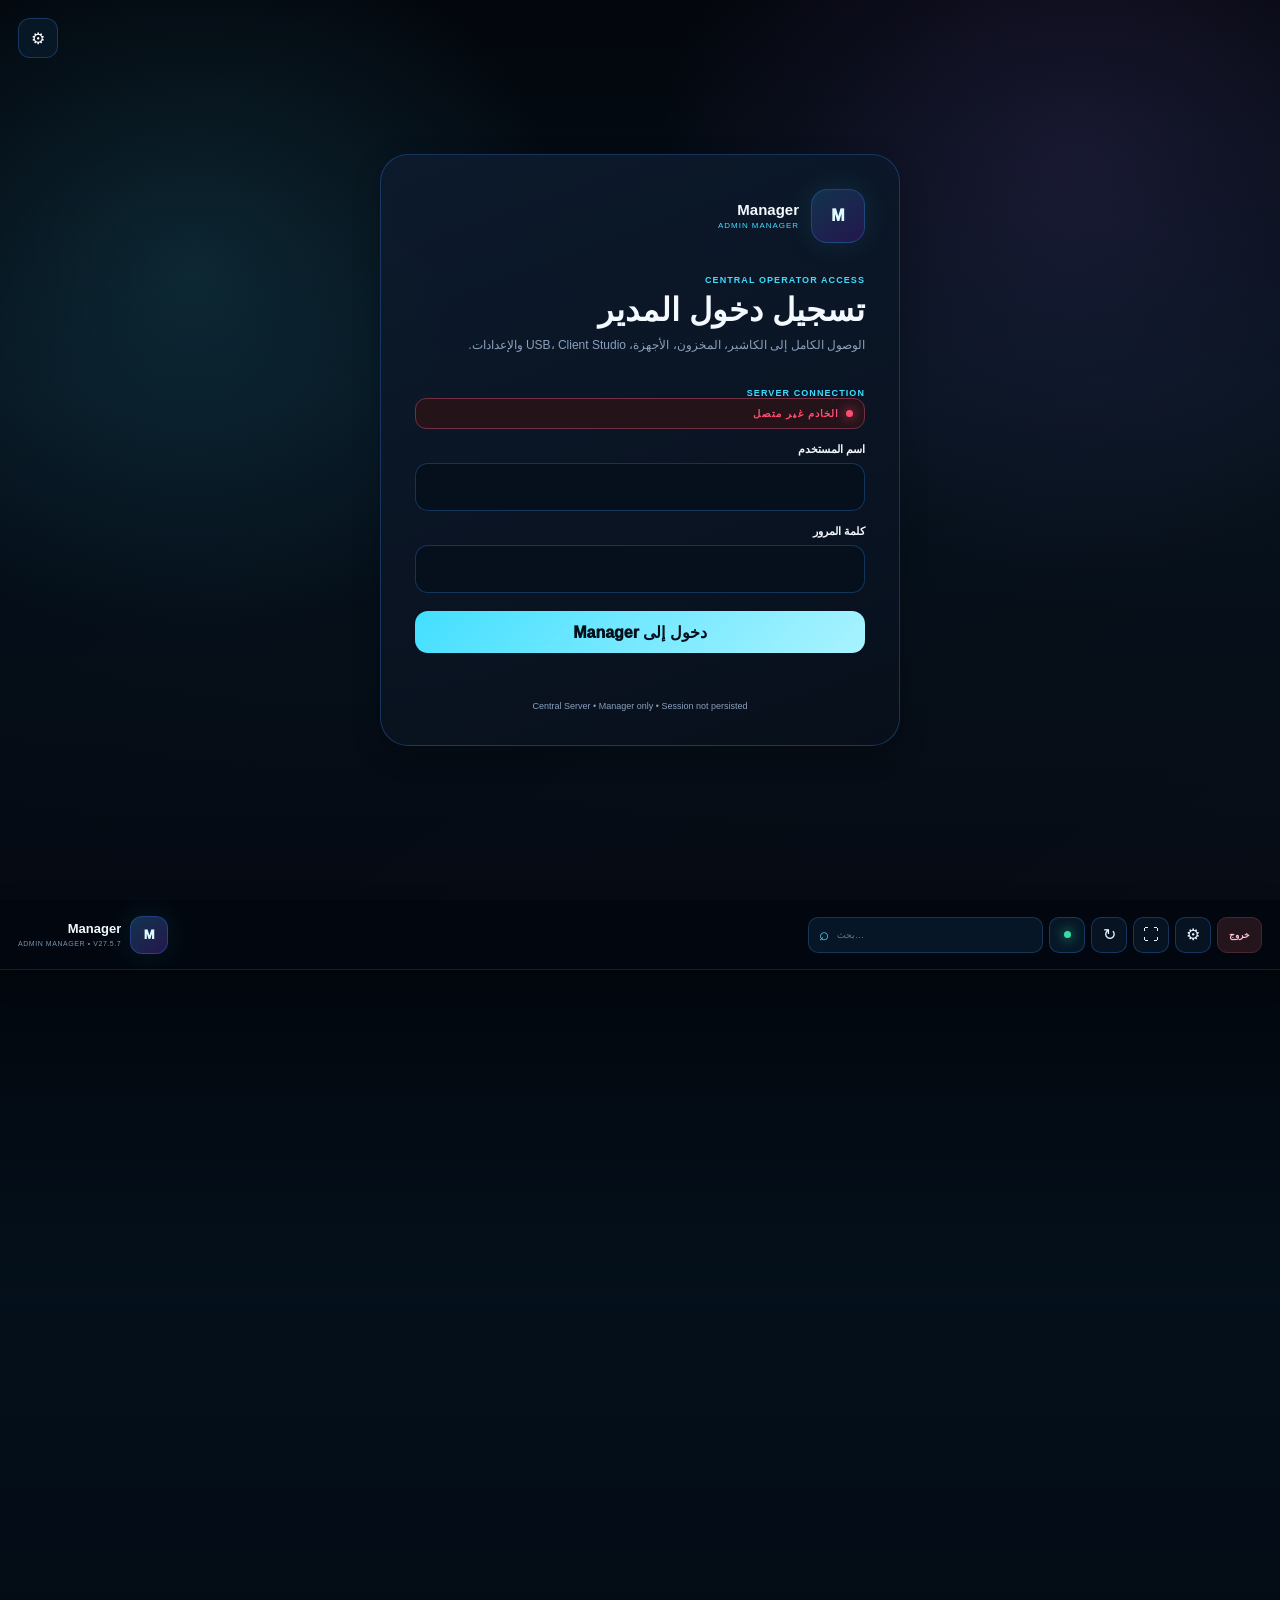
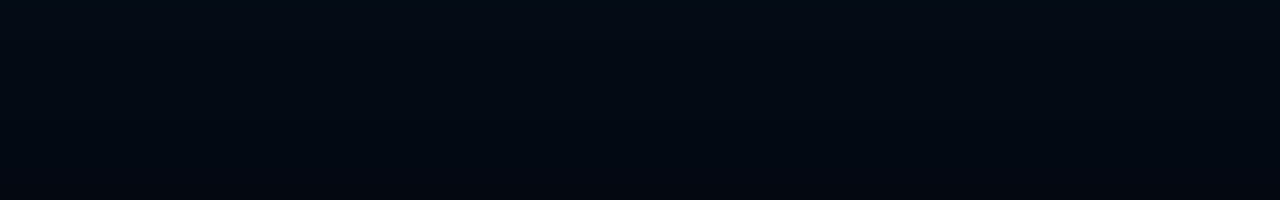
==== Manager/manager_app/webui/index.html @ ac8a64db "V27.5.7 - Current baseline" ====
<!doctype html>
<html lang="ar" dir="rtl">
<head>
<meta charset="utf-8">
<meta name="viewport" content="width=device-width,initial-scale=1,viewport-fit=cover">
<title>Manager</title>
<link rel="stylesheet" href="style.css">
</head>
<body>
<div id="boot" class="boot"><div class="boot-card"><img class="brand-store-logo boot-logo" src="" alt=""><div class="mark">M</div><b class="brand-store-name">Manager</b><span>جاري تجهيز مساحة المدير…</span></div></div>
<section id="login" class="login-screen hidden">
  <div class="login-art"></div><button id="login-admin-settings" class="login-admin-icon" title="إعدادات الاتصال">⚙</button><div class="login-card glass">
    <div class="brandline"><img class="brand-store-logo login-logo" src="" alt=""><div class="mark">M</div><div><b class="brand-store-name">Manager</b><small>ADMIN MANAGER</small></div></div>
    <div class="eyebrow">CENTRAL OPERATOR ACCESS</div><h1>تسجيل دخول المدير</h1><p>الوصول الكامل إلى الكاشير، المخزون، الأجهزة، USB، Client Studio والإعدادات.</p>
    <div class="server-config"><div class="eyebrow">SERVER CONNECTION <span id="login-server-status" class="status-chip offline"><span class="dot"></span> الخادم غير متصل</span></div><div id="login-server-panel" class="login-server-panel hidden"><div class="form-grid"><label>IP الخادم<input id="server-ip" value="127.0.0.1"></label><label>Port<input id="server-port" type="number" value="8787"></label></div><label>اسم المحل<input id="store-name" placeholder="اسم المحل"></label><button id="server-save" class="secondary big">حفظ واختبار الاتصال</button><div id="server-error" class="error"></div></div></div><label>اسم المستخدم<input id="login-user" autocomplete="username"></label>
    <label>كلمة المرور<input id="login-pass" type="password" autocomplete="current-password"></label>
    <button id="login-btn" class="primary big">دخول إلى Manager</button><div id="login-error" class="error"></div>
    <div class="security-note">Central Server • Manager only • Session not persisted</div>
  </div>
</section>
<section id="app" class="manager hidden">
  <header class="topbar glass">
    <div class="brandline top-brand"><img class="brand-store-logo top-logo" src="" alt=""><div class="mark small">M</div><div><b class="brand-store-name">Manager</b><small>ADMIN MANAGER • V27.5.7</small></div></div>
    <nav id="top-nav" class="top-nav" aria-label="القوائم الرئيسية"></nav>
    <div class="top-actions"><div class="top-search" role="search"><span>⌕</span><input id="global-search" placeholder="بحث…" aria-label="بحث داخل Manager"></div><div id="server-status" class="status-chip" title="حالة الخادم"><span class="dot"></span></div><div id="top-user" class="user-chip">Admin</div><button id="refresh-btn" class="icon-btn">↻</button><button id="fullscreen-btn" class="icon-btn">⛶</button><div class="settings-menu"><button id="top-settings-btn" class="icon-btn" title="الإعدادات">⚙</button><div id="settings-dropdown" class="settings-dropdown hidden"><button type="button" data-settings-shortcut="general"><span>⚙</span><b>النظام</b></button><button type="button" data-settings-shortcut="pos"><span>▣</span><b>POS والطباعة</b></button><button type="button" data-settings-shortcut="client"><span>◈</span><b>Client Studio</b></button><button type="button" data-settings-shortcut="branding"><span>◉</span><b>الهوية والمظهر</b></button></div></div><button id="logout-btn" class="danger-btn">خروج</button></div>
  </header>
  <main id="workspace" class="workspace"></main>
</section>
<div id="modal" class="modal hidden"><div class="modal-card glass"><div class="modal-head"><div><b id="modal-title">تحرير</b><small id="modal-subtitle">Manager</small></div><button class="icon-btn" id="modal-close">×</button></div><div id="modal-body"></div></div></div>
<div id="toast" class="toast"></div>
<script src="app.js"></script>
</body>
</html>
---- Manager/manager_app/webui/style.css ----
:root{--bg:#050812;--panel:#0a1322;--panel2:#0d1a2c;--line:rgba(72,171,255,.20);--line2:rgba(255,255,255,.06);--text:#f4f8ff;--muted:#8da2bb;--cyan:#49dfff;--purple:#9a73ff;--green:#3fe3a0;--warn:#ffd166;--red:#ff6f91;--shadow:0 28px 90px rgba(0,0,0,.32)}*{box-sizing:border-box}html,body{margin:0;width:100%;height:100%;min-width:0;background:radial-gradient(circle at 10% 8%,rgba(73,223,255,.08),transparent 26%),radial-gradient(circle at 92% 8%,rgba(154,115,255,.10),transparent 24%),linear-gradient(160deg,#04070e,#07111e 52%,#040811);color:var(--text);font-family:"Segoe UI",Tahoma,Arial,sans-serif}body{overflow:hidden}button,input,select,textarea{font:inherit}.hidden{display:none!important}.glass{background:linear-gradient(160deg,rgba(13,27,45,.96),rgba(8,16,28,.96));border:1px solid var(--line);box-shadow:var(--shadow)}.boot{position:fixed;inset:0;display:grid;place-items:center;background:#040811;z-index:1000}.boot-card{width:min(360px,90vw);padding:34px;border-radius:26px;border:1px solid var(--line);background:rgba(10,20,34,.94);display:grid;gap:10px;place-items:center;text-align:center}.boot-card span{color:var(--muted);font-size:12px}.mark{width:54px;height:54px;border-radius:16px;display:grid;place-items:center;background:linear-gradient(145deg,#12334d,#24174d);border:1px solid var(--line);font-weight:1000;color:#dffaff;box-shadow:0 0 30px rgba(73,223,255,.10)}.mark.small{width:38px;height:38px;border-radius:12px;font-size:13px}.login-screen{height:100%;display:grid;place-items:center;padding:30px;position:relative;overflow:hidden}.login-art{position:absolute;inset:0;background:radial-gradient(circle at 15% 30%,rgba(73,223,255,.12),transparent 30%),radial-gradient(circle at 84% 18%,rgba(154,115,255,.13),transparent 32%),linear-gradient(145deg,transparent,rgba(255,255,255,.015))}.login-card{width:min(520px,96vw);padding:34px;border-radius:28px;position:relative;z-index:1}.brandline{display:flex;align-items:center;gap:12px}.brandline b{display:block;font-size:15px}.brandline small{display:block;color:var(--cyan);font-size:8px;letter-spacing:.12em;margin-top:3px}.eyebrow{font-size:9px;color:var(--cyan);font-weight:900;letter-spacing:.12em;margin-top:32px}.login-card h1{font-size:32px;margin:6px 0}.login-card p{color:var(--muted);font-size:12px;line-height:1.8;margin:0 0 18px}.login-card label{display:block;font-size:11px;font-weight:800;margin-top:14px}.login-card input{display:block;width:100%;height:48px;margin-top:7px;padding:0 13px;background:#06101d;border:1px solid var(--line);border-radius:13px;color:#fff;outline:none}.login-card input:focus{border-color:var(--cyan);box-shadow:0 0 0 3px rgba(73,223,255,.08)}.primary{border:0;border-radius:13px;background:linear-gradient(135deg,#43dfff,#a9f3ff);color:#04101b;font-weight:1000;cursor:pointer}.big{width:100%;height:50px;margin-top:18px}.error{min-height:22px;color:var(--red);text-align:center;margin-top:8px;font-size:11px}.security-note{color:var(--muted);font-size:9px;text-align:center;margin-top:18px}.manager{width:100vw;height:100vh;display:flex;flex-direction:column}.topbar{height:76px;min-height:76px;display:grid;grid-template-columns:auto minmax(190px,260px) minmax(220px,1fr) auto;gap:12px;align-items:center;padding:0 14px;border-top:0;border-left:0;border-right:0;border-radius:0;z-index:50}.top-brand{min-width:0}.top-search{height:42px;display:flex;align-items:center;gap:8px;padding:0 12px;border-radius:12px;border:1px solid var(--line);background:#071321;min-width:0}.top-search span{font-size:20px;color:var(--cyan)}.top-search input{border:0;outline:none;background:transparent;color:#fff;width:100%;min-width:0}.top-actions{display:flex;align-items:center;gap:7px}.status-chip,.user-chip{padding:9px 11px;border:1px solid var(--line);border-radius:11px;background:#071625;font-size:10px;white-space:nowrap}.status-chip{display:flex;align-items:center;gap:7px}.dot{width:7px;height:7px;border-radius:50%;background:var(--green);box-shadow:0 0 12px var(--green)}.icon-btn,.danger-btn{height:36px;border-radius:10px;border:1px solid var(--line);background:#081725;color:#e8f3ff;cursor:pointer}.icon-btn{width:36px}.danger-btn{padding:0 12px;background:#24141c;color:#ffc4d2;border-color:#4b2632;font-weight:900}.body-shell{flex:1;min-height:0;display:grid;grid-template-columns:280px minmax(0,1fr);gap:10px;padding:10px}.sidebar{min-height:0;display:flex;flex-direction:column;overflow:hidden;border-radius:18px}.side-head{padding:15px 14px;border-bottom:1px solid var(--line2);display:flex;align-items:center;justify-content:space-between}.side-head b{display:block;color:var(--cyan);font-size:10px}.side-head small{display:block;color:var(--muted);font-size:8px;margin-top:3px}.nav-scroll{flex:1;overflow:auto;padding:8px;scrollbar-width:thin;scrollbar-color:#284c68 transparent}.nav-group{margin-bottom:10px}.nav-group h4{margin:12px 8px 6px;color:#5f7896;font-size:8px;letter-spacing:.10em}.nav-item{width:100%;display:flex;align-items:center;gap:9px;padding:9px 10px;border:1px solid transparent;background:transparent;color:#cdd9e8;border-radius:10px;text-align:right;cursor:pointer;font-size:10px;font-weight:900}.nav-item:hover{background:#0c2135;border-color:var(--line)}.nav-item.active{background:linear-gradient(90deg,#103650,#162344);border-color:#2b6a97;color:#fff}.nav-item .ni{width:30px;height:30px;display:grid;place-items:center;border-radius:9px;background:#0a1d2e;border:1px solid var(--line);color:var(--cyan);font-style:normal;flex:0 0 30px}.nav-item span{min-width:0;overflow:hidden;text-overflow:ellipsis;white-space:nowrap}.side-foot{padding:10px;border-top:1px solid var(--line2)}.runtime{display:flex;align-items:center;gap:8px;background:#06101c;border:1px solid var(--line2);border-radius:11px;padding:9px}.runtime b{display:block;font-size:9px}.runtime small{display:block;color:var(--muted);font-size:8px;margin-top:2px}.workspace{min-width:0;min-height:0;overflow:auto;padding:2px;scrollbar-width:thin;scrollbar-color:#284c68 transparent}.page{min-height:100%;max-width:1800px;margin:auto;padding:12px}.hero{display:flex;align-items:flex-end;justify-content:space-between;gap:12px;padding:20px;border-radius:20px}.eyebrow2{color:var(--cyan);font-size:8px;font-weight:900;letter-spacing:.12em}.hero h1{font-size:clamp(24px,2.5vw,38px);margin:6px 0}.hero p{margin:0;color:var(--muted);font-size:12px}.actions{display:flex;gap:8px;flex-wrap:wrap}.btn{border:1px solid var(--line);background:#0c2033;color:#fff;padding:10px 12px;border-radius:11px;cursor:pointer;font-size:10px;font-weight:900}.btn.primary{background:linear-gradient(135deg,#43dfff,#8deaff);color:#04101b;border:0}.btn.purple{background:linear-gradient(135deg,#5f48ab,#9f80ff);border:0}.btn.good{background:#0b2a23;border-color:#1b6b55}.btn.warn{background:#2c2415;border-color:#71591f}.btn.danger{background:#321820;border-color:#653044}.kpis{display:grid;grid-template-columns:repeat(4,minmax(0,1fr));gap:10px;margin-top:10px}.card{border-radius:16px;padding:14px}.kpi .label{color:var(--muted);font-size:9px}.kpi .value{font-size:30px;font-weight:1000;margin-top:8px}.accent{color:var(--cyan)}.goodtxt{color:var(--green)}.warntxt{color:var(--warn)}.purpletxt{color:var(--purple)}.grid2{display:grid;grid-template-columns:minmax(0,1.35fr) minmax(280px,.75fr);gap:10px;margin-top:10px}.section-head{display:flex;align-items:center;justify-content:space-between;gap:8px;margin-bottom:10px}.section-head b{font-size:12px}.muted{color:var(--muted);font-size:9px}.module-grid{display:grid;grid-template-columns:repeat(auto-fit,minmax(180px,1fr));gap:9px}.module-tile{padding:14px;border-radius:14px;border:1px solid var(--line);background:linear-gradient(180deg,#0b1b2b,#07111d);cursor:pointer;transition:.18s}.module-tile:hover{transform:translateY(-2px);border-color:#3f8fba}.module-tile .mi{width:36px;height:36px;border-radius:11px;display:grid;place-items:center;background:#0a1f31;color:var(--cyan);border:1px solid var(--line);margin-bottom:9px}.module-tile b{display:block;font-size:11px}.module-tile small{display:block;color:var(--muted);font-size:8px;margin-top:4px}.chart{height:260px}.chart svg{width:100%;height:100%}.table-wrap{overflow:auto;border:1px solid var(--line2);border-radius:12px}.table{width:100%;border-collapse:separate;border-spacing:0;min-width:720px}.table th,.table td{padding:10px 9px;font-size:9px;border-bottom:1px solid var(--line2);text-align:right;white-space:nowrap}.table th{color:var(--muted);font-size:8px;background:#071321;position:sticky;top:0;z-index:1}.table tr:last-child td{border-bottom:0}.row-actions{display:flex;gap:5px}.mini{padding:4px 7px;border-radius:8px;font-size:8px}.badge{display:inline-flex;align-items:center;gap:5px;padding:4px 7px;border-radius:8px;border:1px solid var(--line);background:#081725;font-size:8px}.badge.good{color:var(--green);border-color:#1a604c;background:#0a221b}.badge.warn{color:var(--warn);border-color:#6a5420;background:#241e10}.badge.red{color:var(--red);border-color:#642b3a;background:#25131a}.form-grid{display:grid;grid-template-columns:repeat(2,minmax(0,1fr));gap:10px}.field label{display:block;color:var(--muted);font-size:9px;margin-bottom:5px}.field input,.field select,.field textarea{width:100%;padding:10px;border-radius:10px;border:1px solid var(--line);background:#06111e;color:#fff;outline:none}.field textarea{min-height:90px;resize:vertical}.form-actions{display:flex;justify-content:flex-end;gap:7px;margin-top:12px}.modal{position:fixed;inset:0;z-index:200;background:rgba(2,5,10,.72);backdrop-filter:blur(8px);display:grid;place-items:center;padding:20px}.modal-card{width:min(760px,96vw);max-height:92vh;overflow:auto;border-radius:20px;padding:16px}.modal-head{display:flex;align-items:center;justify-content:space-between;margin-bottom:12px}.modal-head b{font-size:14px}.modal-head small{display:block;color:var(--muted);font-size:8px;margin-top:3px}.toast{position:fixed;left:20px;bottom:20px;padding:10px 13px;border-radius:10px;background:#0d2236;border:1px solid var(--line);color:#fff;font-size:9px;opacity:0;transform:translateY(12px);pointer-events:none;transition:.18s;z-index:300}.toast.show{opacity:1;transform:none}.backdrop{display:none}
@media(max-width:1366px){.body-shell{grid-template-columns:250px minmax(0,1fr)}.kpis{grid-template-columns:repeat(2,minmax(0,1fr))}.grid2{grid-template-columns:1fr}.top-actions .user-chip{display:none}}
@media(max-width:1100px){.body-shell{grid-template-columns:78px minmax(0,1fr)}.side-head>div,.nav-group h4,.nav-item span,.runtime div{display:none}.nav-item{justify-content:center}.nav-item .ni{width:36px;height:36px;flex:0 0 36px}.side-head{justify-content:center}.topbar{grid-template-columns:auto minmax(180px,1fr) auto}.top-search{max-width:none}.top-actions .status-chip{display:none}}
@media(max-width:900px){.body-shell{grid-template-columns:1fr}.sidebar{position:fixed;top:68px;bottom:0;left:0;width:min(310px,88vw);z-index:120;transform:translateX(-105%);transition:transform .18s}.sidebar.open{transform:none}.workspace{width:100%;height:100%;overflow:auto}.backdrop.open{display:block}}
@media(max-width:850px){body{overflow:hidden}.body-shell{display:block;height:calc(100vh - 68px)}.topbar{height:68px;min-height:68px;grid-template-columns:auto minmax(0,1fr) auto;padding:0 8px}.top-search{height:38px}.sidebar{position:fixed;top:68px;bottom:0;left:0;width:min(310px,88vw);z-index:120;transform:translateX(-105%);transition:transform .18s}.sidebar.open{transform:none}.backdrop{position:fixed;inset:68px 0 0;z-index:110;background:rgba(2,4,8,.56)}.backdrop.open{display:block}.workspace{height:100%;padding:0}.page{padding:8px}.hero{align-items:flex-start;flex-direction:column}.actions{width:100%}.actions .btn{flex:1}.top-actions .icon-btn:nth-last-of-type(2){display:none}}
@media(max-width:560px){.login-screen{padding:14px}.login-card{padding:22px}.login-card h1{font-size:26px}.kpis{grid-template-columns:1fr 1fr;gap:7px}.kpi .value{font-size:24px}.module-grid{grid-template-columns:1fr}.form-grid{grid-template-columns:1fr}.top-brand div:last-child{display:none}.topbar{grid-template-columns:auto minmax(0,1fr) auto;gap:6px}.danger-btn{padding:0 9px;font-size:9px}.hero{padding:14px}.card{padding:11px}}

@media(max-width:800px){.body-shell{grid-template-columns:1fr}.kpis{grid-template-columns:repeat(2,minmax(0,1fr))}.workspace{overflow:auto}.top-search{min-width:0}.module-grid{grid-template-columns:repeat(2,minmax(0,1fr))}.table-wrap{-webkit-overflow-scrolling:touch}}

.control-grid{display:grid;grid-template-columns:minmax(260px,.38fr) minmax(0,1fr);gap:10px;margin-top:10px}.client-list-panel{min-height:0}.client-cards{display:grid;gap:8px;max-height:calc(100vh - 255px);overflow:auto;padding-right:2px}.client-card{text-align:right;border:1px solid var(--line);background:linear-gradient(180deg,#0a1827,#07111d);color:var(--text);padding:12px;border-radius:14px;cursor:pointer}.client-card:hover,.client-card.active{border-color:#3b8eb8;background:linear-gradient(135deg,#0f2c41,#111a33)}.cc-top,.cc-meta{display:flex;align-items:center;justify-content:space-between;gap:7px}.cc-meta{color:var(--muted);font-size:8px;margin-top:6px}.client-status{width:8px;height:8px;border-radius:50%;box-shadow:0 0 10px currentColor}.client-status.good{color:var(--green);background:var(--green)}.client-status.warn{color:var(--warn);background:var(--warn)}.client-status.red{color:var(--red);background:var(--red)}.control-kpis{display:grid;grid-template-columns:repeat(4,minmax(0,1fr));gap:8px;margin:10px 0}.subcard{border:1px solid var(--line2);background:#07121f;border-radius:14px;padding:12px;margin-top:9px}.command-grid{display:grid;grid-template-columns:repeat(4,minmax(0,1fr));gap:7px}.running-apps{margin-top:10px}.running-apps>div{display:flex;gap:5px;flex-wrap:wrap;margin-top:7px}.visibility-grid{display:grid;grid-template-columns:repeat(3,minmax(0,1fr));gap:7px;margin-top:10px}.toggle{display:flex;align-items:center;gap:8px;padding:9px;border:1px solid var(--line);border-radius:10px;background:#081724;font-size:9px}.toggle input{accent-color:#49dfff}.screen-preview{min-height:80px;margin-top:8px;border:1px dashed var(--line);border-radius:12px;display:grid;place-items:center;overflow:hidden;background:#040a12}.screen-preview img{display:block;max-width:100%;height:auto}.snapshot-head{display:flex;align-items:center;justify-content:space-between;gap:8px}.empty-state{padding:20px;text-align:center;color:var(--muted)}
@media(max-width:1100px){.control-grid{grid-template-columns:1fr}.client-cards{max-height:none}.control-kpis{grid-template-columns:repeat(2,minmax(0,1fr))}.command-grid{grid-template-columns:repeat(2,minmax(0,1fr))}}
@media(max-width:700px){.visibility-grid{grid-template-columns:1fr 1fr}.command-grid{grid-template-columns:1fr 1fr}}

.catalog-mini{margin-top:10px;padding-top:9px;border-top:1px solid var(--line2)}.catalog-mini-list{display:flex;flex-wrap:wrap;gap:5px;margin-top:7px}.control-page .hero{margin-bottom:0}

.server-runtime-grid{display:grid;grid-template-columns:repeat(auto-fit,minmax(240px,1fr));gap:12px;margin-top:12px}.server-runtime-grid .dl-card{min-height:150px}
@media(max-width:720px){.server-runtime-grid{grid-template-columns:1fr}}

.status-chip.online{border-color:#1d765c;background:#0a2119;color:var(--green)} .status-chip.offline{border-color:#713044;background:#25131a;color:var(--red)} .status-chip.online .dot{background:var(--green);box-shadow:0 0 12px var(--green)} .status-chip.offline .dot{background:var(--red);box-shadow:0 0 12px var(--red)}

/* historical UI compatibility styles */
.gizmo-shell{display:grid;grid-template-columns:270px minmax(0,1fr) 300px;min-height:680px;margin-top:10px;overflow:hidden;border-radius:18px}.gizmo-tree{background:#06101a;border-left:1px solid var(--line2);padding:10px;overflow:auto}.tree-search input{width:100%;padding:9px;border-radius:9px;border:1px solid var(--line);background:#040b13;color:#fff}.tree-root,.tree-node,.tree-leaf{width:100%;display:flex;align-items:center;gap:7px;border:0;background:transparent;color:#cdd9e8;text-align:right;padding:8px 9px;border-radius:7px;cursor:pointer;font-size:9px}.tree-root{font-weight:1000;color:#fff;background:#0b2132}.tree-node{color:#78c9ea;font-weight:900;margin-top:4px}.tree-leaf{padding-right:18px}.tree-leaf:hover,.tree-leaf.selected{background:#10334a;color:#fff;border:1px solid #2b6a97}.tree-icon{width:20px;text-align:center}.gizmo-editor{padding:16px;overflow:auto;background:linear-gradient(180deg,#091522,#07101a)}.editor-title{display:flex;justify-content:space-between;gap:10px;align-items:center;padding-bottom:12px;border-bottom:1px solid var(--line2)}.editor-title h2{margin:4px 0;font-size:22px}.property-sections{display:grid;gap:10px;margin-top:12px}.property-sections section{border:1px solid var(--line2);border-radius:12px;padding:13px;background:#081522}.property-sections h3{margin:0 0 10px;color:var(--cyan);font-size:11px}.property-sections p{margin:4px 0;color:#d7e4f1;font-size:9px;word-break:break-word}.gizmo-preview{padding:12px;background:#050c14;border-right:1px solid var(--line2);overflow:auto}.preview-head{display:flex;justify-content:space-between;align-items:center;margin-bottom:10px}.game-preview-card{border:1px solid var(--line);border-radius:14px;overflow:hidden;background:#091522;padding-bottom:12px}.game-preview-card img{width:100%;height:210px;object-fit:cover}.poster-placeholder{height:210px;display:grid;place-items:center;font-size:55px;background:#07111d}.game-preview-card h3,.game-preview-card p,.game-preview-card .badge{margin-left:12px;margin-right:12px}.task-stage-list{display:grid;gap:6px}.task-stage-list>div{display:flex;justify-content:space-between;padding:9px;border:1px solid var(--line2);border-radius:8px;background:#06101a;font-size:9px}.task-stage-list span{color:var(--muted)}.pipeline{display:grid;gap:8px}.pipe-step{padding:12px;border:1px solid var(--line);border-radius:10px;background:#081622}.pipe-step span{display:inline-grid;place-items:center;width:24px;height:24px;border-radius:7px;background:#0f3247;color:var(--cyan);margin-left:7px}.pipe-step b{font-size:9px}.pipe-step small{display:block;color:var(--muted);margin-top:6px;margin-right:31px}.designer-shell{display:grid;grid-template-columns:245px minmax(380px,1fr) minmax(390px,.9fr);min-height:720px;margin-top:10px;overflow:hidden;border-radius:18px}.designer-properties{padding:15px;overflow:auto;background:#08131f}.designer-tabs{display:flex;gap:4px;border-bottom:1px solid var(--line2);margin-bottom:10px}.designer-tabs button{border:0;background:transparent;color:var(--muted);padding:8px 11px;font-size:9px;font-weight:900}.designer-tabs button.active{color:#fff;border-bottom:2px solid var(--cyan)}.asset-pick-grid{display:grid;grid-template-columns:1fr 1fr;gap:8px}.asset-picker{border:1px solid var(--line);border-radius:10px;padding:9px;background:#06101a}.asset-picker b{display:block;font-size:9px;margin-bottom:7px}.asset-picker input{width:100%;font-size:8px;color:var(--muted)}.asset-picker small{display:block;margin-top:6px;color:var(--muted);overflow:hidden;text-overflow:ellipsis;white-space:nowrap}.designer-preview{padding:12px;background:#040a10;overflow:auto}.live-client-frame{height:620px;border-radius:16px;border:1px solid var(--line);overflow:hidden;position:relative;background:#06111c;box-shadow:inset 0 0 80px rgba(0,0,0,.4)}.live-client-frame video{position:absolute;inset:0;width:100%;height:100%;object-fit:cover;opacity:.45}.preview-overlay{position:absolute;inset:0;background:linear-gradient(180deg,rgba(2,8,18,.15),rgba(2,8,18,.94))}.preview-content{position:relative;padding:20px;color:#edf4ff}.preview-brand{display:flex;gap:10px;align-items:center}.preview-brand img{width:52px;height:52px;object-fit:contain;border-radius:12px;border:1px solid var(--cyan);background:#07101c}.preview-brand b{display:block;font-size:17px}.preview-brand small{display:block;color:var(--muted);font-size:8px;margin-top:3px}.preview-main-image{width:100%;height:115px;object-fit:cover;border-radius:12px;margin-top:12px}.preview-nav-grid{display:grid;grid-template-columns:repeat(3,1fr);gap:7px;margin-top:12px}.preview-nav-grid>div{border:1px solid var(--line);border-radius:10px;background:#071523cc;padding:12px;text-align:center}.preview-nav-grid i{display:block;font-style:normal;font-size:20px}.preview-nav-grid b{font-size:8px}.preview-items{display:flex;gap:5px;flex-wrap:wrap;margin-top:9px}.preview-items span{border:1px solid var(--line2);padding:5px 7px;border-radius:7px;background:#07111d;font-size:8px}.preview-items b{color:var(--cyan);margin-left:3px}.monitor-layout{display:grid;grid-template-columns:260px minmax(0,1fr);gap:10px;margin-top:10px}.monitor-client-list{max-height:calc(100vh - 230px);overflow:auto}.monitor-client{width:100%;display:grid;gap:4px;text-align:right;padding:10px;margin-bottom:6px;border:1px solid var(--line);background:#07121e;color:#fff;border-radius:11px;cursor:pointer}.monitor-client.selected{background:#0f2d42;border-color:#42a5d6}.monitor-client span{font-size:8px;color:var(--muted)}.monitor-main{display:grid;gap:10px;min-width:0}.hardware-grid{display:grid;grid-template-columns:repeat(5,minmax(0,1fr));gap:8px}.hardware-gpu-name{margin-top:8px}.client-home-grid{display:grid;grid-template-columns:repeat(2,minmax(0,1fr));gap:7px}.client-home-card{border:1px solid var(--line);background:#07121e;color:#fff;border-radius:10px;padding:10px;text-align:right;cursor:pointer}.client-home-card:hover{border-color:#3b8eb8}.client-home-card .cc-meta{display:flex;gap:8px;flex-wrap:wrap;margin-top:6px;color:var(--muted);font-size:8px}.gizmo-modal-form{display:grid;gap:10px}.gizmo-modal-form section{border:1px solid var(--line2);border-radius:12px;padding:12px;background:#07131f}.gizmo-modal-form h3{margin:0 0 9px;color:var(--cyan);font-size:11px}
@media(max-width:1200px){.gizmo-shell{grid-template-columns:230px minmax(0,1fr)}.gizmo-preview{display:none}.designer-shell{grid-template-columns:220px minmax(0,1fr)}.designer-preview{display:none}.hardware-grid{grid-template-columns:repeat(3,minmax(0,1fr))}}
@media(max-width:800px){.gizmo-shell,.designer-shell{grid-template-columns:1fr}.gizmo-tree{max-height:260px;border-left:0;border-bottom:1px solid var(--line2)}.monitor-layout{grid-template-columns:1fr}.monitor-client-list{max-height:260px}.asset-pick-grid{grid-template-columns:1fr}.hardware-grid{grid-template-columns:repeat(2,minmax(0,1fr))}.client-home-grid{grid-template-columns:1fr}}

.section-icon-grid{display:grid;grid-template-columns:repeat(4,minmax(0,1fr));gap:7px;margin-top:8px}.section-icon-grid .asset-picker{padding:7px}.section-icon-grid input{width:100%;font-size:8px}@media(max-width:800px){.section-icon-grid{grid-template-columns:repeat(2,minmax(0,1fr))}}
/* historical UI compatibility styles */
.nav-group-toggle{width:100%;display:flex;align-items:center;justify-content:space-between;border:0;background:transparent;color:#6f89a6;padding:8px 8px 5px;font-size:8px;font-weight:1000;letter-spacing:.1em;cursor:pointer}.nav-group-toggle b{transition:.18s}.nav-group.collapsed .nav-group-items{display:none}.nav-group.collapsed .nav-group-toggle b{transform:rotate(90deg)}
.kpi-card{display:flex;align-items:center;gap:10px;padding:10px 11px;border-radius:14px;border:1px solid var(--line);background:linear-gradient(145deg,#0a1827,#07111c);min-height:72px}.ux-kpi .kpi-ring{width:48px;height:48px;border-radius:50%;display:grid;place-items:center;background:conic-gradient(currentColor calc(var(--v)*1%),#13283a 0);position:relative;flex:0 0 48px}.ux-kpi .kpi-ring:after{content:"";position:absolute;inset:5px;border-radius:50%;background:#07111d;border:1px solid var(--line2)}.ux-kpi .kpi-ring span{position:relative;z-index:1;font-size:9px;font-weight:1000}.ux-kpi .kpi-copy{min-width:0}.ux-kpi .kpi-copy small{display:block;color:var(--muted);font-size:8px}.ux-kpi .kpi-copy strong{display:block;font-size:17px;line-height:1.2;margin-top:4px;white-space:nowrap;overflow:hidden;text-overflow:ellipsis}.usb-pricing-board{display:grid;grid-template-columns:repeat(2,minmax(0,1fr));gap:8px;max-height:460px;overflow:auto;padding:2px}.usb-tier-card{display:grid;grid-template-columns:1fr 1fr;gap:8px;align-items:center;padding:10px;border:1px solid var(--line);border-radius:12px;background:#07131f}.tier-limit{display:flex;align-items:center;gap:8px}.tier-gauge{width:38px;height:38px;border-radius:50%;display:grid;place-items:center;border:3px solid var(--cyan);font-size:8px;font-weight:1000}.tier-select select{width:100%;margin-top:4px;padding:8px;border-radius:8px;border:1px solid var(--line);background:#06111e;color:#fff}.tier-enable{grid-column:1/-1;display:flex;gap:6px;color:var(--muted);font-size:8px}.choice-grid{display:grid;grid-template-columns:repeat(3,1fr);gap:8px;margin-bottom:10px}.choice-card{cursor:pointer}.choice-card input{display:none}.choice-card span{display:block;padding:12px;text-align:center;border:1px solid var(--line);border-radius:10px;background:#07131f;font-size:9px}.choice-card input:checked+span{border-color:var(--cyan);background:#0c2a3d;color:#fff}.live-editor-preview{border:1px solid var(--line2);border-radius:12px;padding:10px;background:#050c14}.login-admin-icon{position:absolute;top:18px;left:18px;width:40px;height:40px;border:1px solid var(--line);border-radius:12px;background:#081725;color:#fff;cursor:pointer;font-size:16px}.login-server-panel{margin-top:10px;padding:10px;border:1px solid var(--line);border-radius:12px;background:#06111e}.login-server-panel.hidden{display:none}

.db-policy{border:1px solid rgba(70,190,255,.18)}.policy-grid{display:grid;grid-template-columns:repeat(3,1fr);gap:10px}.policy-grid span{padding:13px;border:1px solid var(--line);border-radius:12px;color:#bcd0e7;background:rgba(8,18,32,.55)}.choice-card input{display:none}.choice-card:has(input:checked){border-color:rgba(56,207,255,.55);box-shadow:0 0 0 1px rgba(56,207,255,.15) inset}.choice-card{cursor:pointer}

.sidebar{position:relative;z-index:120}.workspace{position:relative;z-index:1}.nav-item,.nav-group-toggle,.btn,.client-fleet-card,.monitor-client{pointer-events:auto}.client-fleet-grid{display:grid;grid-template-columns:repeat(auto-fit,minmax(250px,1fr));gap:10px}.client-fleet-card{display:block;text-align:right;width:100%;padding:14px;border:1px solid var(--line);border-radius:16px;background:linear-gradient(160deg,#0b1d30,#07111d);color:var(--text);cursor:pointer}.fleet-head{display:flex;align-items:center;justify-content:space-between;gap:8px}.fleet-head b,.fleet-head small{display:block}.fleet-head small{color:var(--muted);margin-top:3px}.fleet-stats{display:grid;grid-template-columns:repeat(2,1fr);gap:6px;margin:12px 0}.fleet-stats span{padding:7px;border:1px solid var(--line2);border-radius:9px;color:var(--muted);font-size:8px}.fleet-stats b{color:var(--text)}.lan-indicator{display:inline-flex;align-items:center;gap:6px}.lan-indicator i{display:inline-block;width:13px;height:13px;border-radius:50%;border:2px solid #73869b;background:#73869b;box-shadow:0 0 10px rgba(115,134,155,.35)}.lan-indicator.lan-warn i{background:#ffd166;border-color:#ffd166;box-shadow:0 0 12px rgba(255,209,102,.55)}.lan-indicator.lan-good i{background:#3fe3a0;border-color:#3fe3a0;box-shadow:0 0 12px rgba(63,227,160,.6)}.control-hero-grid{display:flex;justify-content:space-between;align-items:center;gap:16px;padding:12px;border:1px solid var(--line2);border-radius:14px;background:#06111e}.control-identity{display:flex;align-items:center;gap:10px}.control-identity span{display:block;color:var(--muted);font-size:9px;margin-top:3px}.control-avatar{width:44px;height:44px;border-radius:14px;display:grid;place-items:center;background:linear-gradient(135deg,#173d54,#34205e);border:1px solid var(--line);font-weight:1000;color:#fff}.control-actions{display:flex;flex-wrap:wrap;gap:7px;margin-top:10px}.db-center-head{display:flex;justify-content:space-between;align-items:center;gap:12px;margin-top:10px}.db-center-head b{display:block;font-size:14px}.db-center-head .muted{display:block;margin-top:4px}.usb-pricing-scroll{max-height:430px;overflow:auto;display:grid;grid-template-columns:repeat(2,minmax(0,1fr));gap:6px;padding:6px;border:1px solid var(--line2);border-radius:12px}.usb-tier-line{display:grid;grid-template-columns:1fr 100px auto;align-items:center;gap:6px;padding:7px;border:1px solid var(--line2);border-radius:9px;background:#06111e;font-size:9px}.usb-tier-line input{padding:7px!important}.usb-tier-line em{font-style:normal;color:var(--muted);font-size:8px}.usb-tier-line span{font-weight:800}.designer-shell{min-height:620px}.designer-preview{min-width:0}.settings-live-preview{min-height:190px}@media(max-width:900px){.usb-pricing-scroll{grid-template-columns:1fr}.db-center-head{flex-direction:column;align-items:stretch}}

.lan-monitor-card{padding:12px;border:1px solid var(--line);border-radius:14px;background:#06111e;display:flex;flex-direction:column;justify-content:center;gap:7px}.lan-monitor-value{font-size:18px;font-weight:1000}.lan-monitor-value .lan-indicator i{width:17px;height:17px}

/* historical UI compatibility styles */
.settings-workspace{display:grid;gap:10px}.settings-tabs{display:grid;grid-template-columns:repeat(4,minmax(0,1fr));gap:8px;position:sticky;top:0;z-index:5}.settings-tab{border:1px solid var(--line);border-radius:12px;padding:11px;background:#07131f;color:var(--muted);font-weight:900;cursor:pointer}.settings-tab.active{color:#fff;border-color:#3aaed8;background:linear-gradient(145deg,#0d2b3d,#0a1724)}.settings-panels{min-width:0}.settings-panel{display:none;border:1px solid var(--line);border-radius:16px;padding:14px;background:rgba(5,14,24,.75)}.settings-panel.active{display:block}.settings-panel-title{display:flex;gap:10px;align-items:center;margin-bottom:12px}.settings-panel-title>span{font-size:20px}.settings-panel-title b,.settings-panel-title small{display:block}.settings-panel-title small{color:var(--muted);font-size:8px;margin-top:3px}.settings-client-head{display:flex;justify-content:flex-start;margin-bottom:10px}.settings-client-head select{max-width:360px}.compact-designer{min-height:0}.toggle-row{display:flex;gap:8px;flex-wrap:wrap;margin-top:10px}.toggle-row .toggle{min-width:150px}.page{width:100%;max-width:100%;overflow:hidden}.workspace{min-width:0}.body-shell{min-width:0}.grid2,.form-grid,.hardware-grid,.client-fleet-grid,.asset-pick-grid,.visibility-grid,.settings-tabs{width:100%}.form-grid{grid-template-columns:repeat(auto-fit,minmax(180px,1fr))}.actions,.section-head,.hero{flex-wrap:wrap}.table-wrap{max-width:100%;overflow:auto}@media(max-width:1100px){.settings-tabs{grid-template-columns:repeat(2,minmax(0,1fr))}.grid2{grid-template-columns:1fr}.hardware-grid{grid-template-columns:repeat(3,minmax(0,1fr))}}@media(max-width:700px){.settings-tabs{grid-template-columns:1fr 1fr}.hardware-grid{grid-template-columns:repeat(2,minmax(0,1fr))}.top-actions .user-chip{display:none}.sidebar{width:min(88vw,320px)}}@media(max-width:480px){.settings-tabs{grid-template-columns:1fr}.hardware-grid{grid-template-columns:1fr}.form-grid{grid-template-columns:1fr}.hero{align-items:flex-start}.btn{max-width:100%}}
/* historical UI compatibility styles */
.brand-store-logo{display:none;object-fit:contain;border-radius:10px}.brand-store-logo.has-logo{display:block}.login-logo{width:42px;height:42px}.top-logo{width:34px;height:34px}.boot-logo{width:54px;height:54px;margin:0 auto 8px}.brandline{min-width:0}.brandline>div{min-width:0}.brand-store-name{white-space:nowrap;overflow:hidden;text-overflow:ellipsis}.settings-grid{display:grid;grid-template-columns:repeat(auto-fit,minmax(210px,1fr));gap:10px}.setting-card{border:1px solid var(--line);border-radius:14px;background:linear-gradient(145deg,#091725,#06111b);padding:12px;min-width:0}.setting-card>b{display:block;margin-bottom:8px;font-size:10px}.setting-card input,.setting-card select{width:100%;box-sizing:border-box}.logo-preview-card{display:flex;align-items:center;gap:10px;flex-wrap:wrap}.brand-logo-preview{width:72px;height:72px;object-fit:contain;border-radius:14px;border:1px solid var(--line)}.logo-empty{height:72px;display:grid;place-items:center;padding:0 18px;color:var(--muted);border:1px dashed var(--line);border-radius:14px}.settings-page .hero{align-items:center}.settings-page .settings-tabs{grid-template-columns:repeat(4,minmax(150px,1fr))}.gizmo-table{min-width:760px}.nav-item{cursor:pointer}.sidebar.collapsed{width:72px}.sidebar.collapsed .side-head>div,.sidebar.collapsed .nav-item span,.sidebar.collapsed .nav-group-toggle span,.sidebar.collapsed .side-foot{display:none}.sidebar.collapsed .nav-item{justify-content:center}.body-shell{grid-template-columns:minmax(64px,240px) minmax(0,1fr)}@media(max-width:1050px){.settings-page .settings-tabs{grid-template-columns:repeat(2,minmax(0,1fr))}.body-shell{grid-template-columns:72px minmax(0,1fr)}.sidebar .side-head>div,.sidebar .nav-item span,.sidebar .nav-group-toggle span,.sidebar .side-foot{display:none}.sidebar .nav-item{justify-content:center}}@media(max-width:650px){.settings-page .settings-tabs{grid-template-columns:1fr 1fr}.settings-grid{grid-template-columns:1fr}.top-search{display:none}.body-shell{grid-template-columns:minmax(0,1fr)}.sidebar{position:fixed;right:0;top:64px;bottom:0;width:min(84vw,300px);transform:translateX(110%);transition:.2s;z-index:500}.sidebar.open{transform:translateX(0)}}
.nav-group-items{display:grid;grid-template-columns:repeat(2,minmax(0,1fr));gap:3px}.nav-item{min-width:0}.tier-summary{display:grid;grid-template-columns:repeat(auto-fit,minmax(135px,1fr));gap:6px}.tier-summary span{padding:8px;border:1px solid var(--line);border-radius:9px;background:#07131f;color:#bcd0e7;font-size:8px}.setting-card strong{font-size:18px;display:block;margin-top:5px}.table td,.table th{white-space:nowrap}@media(max-width:850px){.nav-group-items{grid-template-columns:1fr}.grid2{grid-template-columns:1fr}}

/* historical UI compatibility styles */
.settings-tabs{display:grid!important;grid-template-columns:repeat(4,minmax(120px,1fr))!important;gap:8px!important;position:sticky;top:0;z-index:5}
.settings-tab{display:flex;align-items:center;justify-content:center;gap:8px;min-height:46px;white-space:nowrap}
.settings-tab-icon{font-size:18px;line-height:1}
.modal-global-actions{display:flex;justify-content:flex-end;gap:8px;margin-top:14px;padding-top:10px;border-top:1px solid var(--line2)}
.icon-action{display:inline-flex;align-items:center;gap:6px;border:1px solid var(--line);background:#07131f;color:var(--text);border-radius:10px;padding:8px 12px;cursor:pointer;font-weight:900}
.icon-action.save{border-color:#2f9f7b}.icon-action.apply{border-color:#2e7eb2}.icon-action.cancel{border-color:#713c4b}
.live-game-editor{margin-top:12px;padding:12px;border:1px solid var(--line2);border-radius:14px;background:#06111e}.live-game-editor>div:first-child{display:flex;justify-content:space-between;margin-bottom:8px}.live-game-editor small{color:var(--muted)}
.live-game-card{display:flex;align-items:center;gap:12px;padding:10px;border-radius:12px;border:1px solid var(--line);background:linear-gradient(145deg,#0a1c2d,#07101a)}.live-game-cover{width:58px;height:58px;border-radius:10px;display:grid;place-items:center;background:#10263a;font-size:24px}.live-game-card strong,.live-game-card span{display:block}.live-game-card span{color:var(--muted);font-size:9px;margin-top:3px}
@media(max-width:850px){.settings-tabs{grid-template-columns:repeat(2,minmax(120px,1fr))!important}}
@media(max-width:520px){.settings-tabs{grid-template-columns:1fr 1fr!important}.icon-action span{display:none}}

/* historical UI compatibility styles */
.settings-tabs{display:flex!important;flex-direction:column!important;gap:7px!important;position:static!important}.settings-tab{width:100%;justify-content:flex-start!important;text-align:right;min-height:42px}.path-pick{display:grid;grid-template-columns:minmax(0,1fr) auto;gap:6px}.path-pick input{min-width:0}.store-logo-mark{display:grid!important;place-items:center;overflow:hidden}.store-logo-mark img{width:100%;height:100%;object-fit:contain;border-radius:12px}.designer-tabs{display:flex;flex-direction:column;gap:6px}.designer-tabs button{text-align:right}.modal-global-actions{position:sticky;bottom:0;background:rgba(5,10,18,.97);z-index:20}.page,.workspace,.body-shell{min-width:0}.table-wrap{max-width:100%;overflow:auto}@media(max-width:900px){.designer-shell,.gizmo-shell{grid-template-columns:1fr}.designer-tree{max-height:260px}.designer-preview{min-height:420px}}

/* historical UI compatibility styles */
.nav-group-items{display:flex!important;flex-direction:column!important;gap:5px!important}.nav-group-items>.nav-item{width:100%;justify-content:flex-start}.settings-tabs{display:flex!important;flex-direction:column!important;align-items:stretch!important}.settings-tab{width:100%!important;justify-content:flex-start!important}.settings-panel .settings-grid,.settings-panel .form-grid{grid-template-columns:repeat(auto-fit,minmax(min(100%,230px),1fr))!important}.icon-action{width:40px;height:40px;display:inline-grid;place-items:center;padding:0!important;font-size:17px}.icon-action span{display:none!important}.modal-global-actions{display:flex;justify-content:flex-end;gap:8px;padding:10px}

.icon-settings-tabs{display:grid!important;grid-template-columns:repeat(4,minmax(70px,1fr))!important;gap:8px!important;position:static!important}
.icon-settings-tabs .settings-tab{width:auto!important;min-height:52px!important;justify-content:center!important;padding:8px!important}.icon-settings-tabs .settings-tab-icon{font-size:22px}
.device-map{display:grid;grid-template-columns:repeat(auto-fill,minmax(130px,1fr));gap:12px;padding:8px}.device-tile{border:1px solid var(--line);border-radius:18px;padding:10px;background:#07131f;color:var(--text);cursor:pointer;text-align:center;min-height:132px}.device-tile:hover,.device-tile.admin-open{border-color:#3aaed8;box-shadow:0 0 0 1px rgba(58,174,216,.25)}.device-screen{height:62px;width:88px;margin:0 auto 8px;border:3px solid #56687a;border-radius:9px;background:#25303b;display:grid;place-items:center;position:relative}.device-tile.online .device-screen{border-color:#38df93;background:#0b3527}.device-tile.open .device-screen{border-color:#ff4d5f;background:#3a1118}.device-tile.admin-open .device-screen{border-color:#3d9cff;background:#0b2542}.device-screen em{position:absolute;right:-8px;bottom:-9px;background:#1976d2;border-radius:10px;padding:3px 6px;font-size:9px;font-style:normal;color:#fff}.device-tile b,.device-tile small{display:block}.device-tile small{color:var(--muted);margin-top:4px;font-size:9px}.device-clock{min-width:100px;text-align:center;padding:10px 14px;border-radius:14px;background:#071c31;border:1px solid #287fc8}.device-clock b{display:block;font-size:22px;color:#5bb7ff}.device-clock small{color:var(--muted);font-size:9px}

.device-mini-hw{display:grid;grid-template-columns:1fr 1fr;gap:3px;margin-top:7px;font-size:7px;color:var(--muted)}.device-mini-money{margin-top:5px;font-size:8px;color:#7fc7ff}

/* historical UI compatibility styles */
.settings-menu{position:relative;display:inline-flex}.settings-dropdown{position:absolute;top:43px;right:0;z-index:800;min-width:190px;padding:6px;border:1px solid var(--line);border-radius:13px;background:rgba(7,16,28,.98);box-shadow:var(--shadow);display:grid;gap:4px}.settings-dropdown button{display:grid;grid-template-columns:24px 1fr;align-items:center;gap:7px;border:0;background:transparent;color:var(--text);padding:8px;border-radius:9px;text-align:right;cursor:pointer;font-size:10px}.settings-dropdown button:hover{background:#0c2135}.settings-dropdown button span{width:22px;height:22px;display:grid;place-items:center;border:1px solid var(--line);border-radius:7px;color:var(--cyan);font-size:11px}.server-offline-card{max-width:900px;margin:40px auto;padding:24px;border-radius:18px}.server-offline-meta{display:flex;gap:10px;align-items:center;margin:14px 0;padding:10px;border:1px solid var(--line2);border-radius:10px;background:#06111d}.server-offline-meta span:first-child{font-family:Consolas,monospace;color:#9bc6e8;font-size:11px}

/* historical UI compatibility styles */
.client-grid-card{padding:8px}.client-table-head,.client-list-row{display:grid;grid-template-columns:18px 42px minmax(180px,1.5fr) minmax(110px,1fr) 82px 82px 90px minmax(230px,1.6fr) 22px;align-items:center;gap:6px}.client-table-head{padding:7px 8px;color:var(--muted);font-size:9px;border-bottom:1px solid var(--line);text-transform:uppercase}.client-list{display:flex;flex-direction:column}.client-list-row{width:100%;border:0;border-bottom:1px solid rgba(120,170,200,.10);background:transparent;color:var(--text);text-align:right;padding:8px;cursor:pointer}.client-list-row:hover,.client-list-row.selected{background:rgba(48,160,205,.10)}.client-row-no{font-size:10px;color:var(--muted)}.client-row-name b,.client-row-name small{display:block}.client-row-name small,.client-row-user,.client-row-session,.client-row-time,.client-row-balance{font-size:9px}.client-row-name small{color:var(--muted);margin-top:2px}.client-row-balance{font-weight:900}.client-row-arrow{font-size:22px}.client-status-dot{width:9px;height:9px;border-radius:50%;display:block;border:1px solid var(--line)}.client-status-dot.open{background:#ef4b5f;box-shadow:0 0 8px rgba(239,75,95,.5)}.client-status-dot.online{background:#3bd88a;box-shadow:0 0 8px rgba(59,216,138,.45)}.client-status-dot.offline{background:#6b7480}.client-hw-icons{display:flex;gap:4px;flex-wrap:wrap}.client-hw-icons i{font-style:normal;font-size:8px;padding:4px 5px;border:1px solid var(--line2);border-radius:6px;background:#06111e;white-space:nowrap}.session-pricing-card{grid-column:span 2}.session-pricing-card input{display:block;margin-top:7px}.same-shape .game-preview-media{position:relative;aspect-ratio:3/4;overflow:hidden;border-radius:14px;background:#06111e;border:1px solid var(--line)}.game-poster-preview{width:100%;height:100%;object-fit:cover;display:block}.game-icon-preview{position:absolute;bottom:10px;right:10px;width:64px;height:64px;border-radius:12px;overflow:hidden;background:#07131f;border:2px solid rgba(255,255,255,.8);display:grid;place-items:center;font-size:25px}.game-icon-preview img{width:100%;height:100%;object-fit:cover}.game-preview-card .btn{margin-top:10px;width:100%}@media(max-width:1100px){.client-table-head,.client-list-row{grid-template-columns:16px 34px minmax(150px,1.3fr) 90px 70px 70px 80px minmax(170px,1fr) 18px}.client-row-user{display:none}}@media(max-width:760px){.client-table-head{display:none}.client-list-row{grid-template-columns:14px 32px 1fr 70px 70px 20px}.client-row-user,.client-row-session,.client-hw-icons{display:none}.session-pricing-card{grid-column:auto}}

/* historical UI compatibility styles */
.live-game-preview-shell{border:1px solid var(--line);border-radius:14px;background:#06111e;overflow:hidden}.live-game-preview-media{position:relative;width:180px;height:240px;aspect-ratio:3/4;overflow:hidden;background:#0a1724}.live-game-poster{position:absolute;inset:0;display:grid;place-items:center;color:var(--muted);font-size:34px}.live-game-poster img{width:100%;height:100%;object-fit:cover;display:block}.live-game-icon{position:absolute;right:10px;bottom:10px;width:64px;height:64px;border-radius:12px;overflow:hidden;border:2px solid rgba(255,255,255,.88);background:#07131f;display:grid;place-items:center;font-size:23px;box-shadow:0 4px 18px rgba(0,0,0,.35)}.live-game-icon img{width:100%;height:100%;object-fit:cover;display:block}.live-game-preview-copy{padding:10px 12px}.live-game-preview-copy strong,.live-game-preview-copy span{display:block}.live-game-preview-copy span{color:var(--muted);font-size:9px;margin-top:3px}.preview-edit-actions{display:grid;grid-template-columns:minmax(0,1fr) auto;gap:7px;margin-top:10px}.preview-edit-actions .btn{width:100%;margin-top:0!important}

/* historical UI compatibility styles */
.clients-unified-shell{display:grid;grid-template-columns:minmax(0,1fr) 360px;gap:8px;padding:8px;min-height:560px}.clients-list-pane{min-width:0;overflow:hidden}.client-detail-pane{border-left:1px solid var(--line);padding:10px;min-width:0;background:rgba(5,13,23,.72);overflow:auto}.client-detail-head{display:flex;justify-content:space-between;gap:10px;align-items:flex-start;padding-bottom:9px;border-bottom:1px solid var(--line)}.client-detail-head h2{margin:3px 0;font-size:18px}.client-detail-head small{font-size:8px;color:var(--muted)}.client-session-card{display:grid;grid-template-columns:1fr 1fr;gap:7px;margin:9px 0}.client-session-card>div{border:1px solid var(--line);border-radius:10px;padding:8px;background:#07131f}.client-session-card span,.client-session-card b,.client-session-card strong{display:block}.client-session-card strong{font-size:24px;color:#5bb7ff;margin-top:3px}.client-session-card b{font-size:12px;margin-top:5px}.client-session-card>div:last-child{grid-column:1/-1}.client-hardware-panel,.client-health-panel,.client-disks-panel{border-top:1px solid var(--line);padding-top:9px;margin-top:10px}.hardware-icon-grid{display:grid;grid-template-columns:repeat(3,minmax(0,1fr));gap:5px}.hw-icon{display:flex;align-items:center;gap:5px;min-width:0;padding:6px;border:1px solid var(--line);border-radius:8px;background:#06111e}.hw-icon i{font-style:normal;font-size:12px;width:17px;text-align:center}.hw-icon b{font-size:8px;white-space:nowrap;overflow:hidden;text-overflow:ellipsis}.hw-icon.cpu{border-color:rgba(75,174,255,.35)}.hw-icon.gpu{border-color:rgba(172,105,255,.35)}.hw-icon.ram{border-color:rgba(72,218,141,.30)}.hw-icon.disk{border-color:rgba(255,178,79,.30)}.hw-icon.net{border-color:rgba(70,205,255,.30)}.hw-icon.temp{border-color:rgba(255,91,110,.30)}.hw-device-meta{font-size:8px;color:var(--muted);margin-top:8px;line-height:1.6}.compact-status-grid{display:grid;grid-template-columns:1fr 1fr;gap:5px}.compact-status-grid span{font-size:8px;padding:6px;border-radius:7px;border:1px solid var(--line);background:#06111e;color:var(--muted)}.compact-status-grid b{color:var(--text);margin-right:4px}.hw-detail-row{display:grid;grid-template-columns:1fr auto;gap:3px;padding:6px 0;border-bottom:1px solid rgba(120,170,200,.08);font-size:8px}.hw-detail-row small{grid-column:1/-1;color:var(--muted)}.client-hw-icons{display:flex;gap:3px;align-items:center;flex-wrap:nowrap}.client-hw-icons .hw-icon{padding:3px 5px;min-width:34px;justify-content:center}.client-hw-icons .hw-icon i{font-size:10px}.client-hw-icons .hw-icon b{font-size:7px}.client-hw-icons .hw-icon b{display:none}.clients-unified-page .client-table-head,.clients-unified-page .client-list-row{grid-template-columns:18px 30px minmax(130px,1.6fr) minmax(90px,1fr) 64px 70px 78px minmax(220px,1.8fr)}.clients-unified-page .client-table-head{font-size:8px}.clients-unified-page .client-list-row{padding:7px 6px}.clients-unified-page .client-row-name b{font-size:10px}.clients-unified-page .client-row-name small{font-size:7px}.clients-unified-page .client-row-user,.clients-unified-page .client-row-session,.clients-unified-page .client-row-time,.clients-unified-page .client-row-balance{font-size:8px}@media(max-width:1050px){.clients-unified-shell{grid-template-columns:minmax(0,1fr) 320px}.clients-unified-page .client-table-head,.clients-unified-page .client-list-row{grid-template-columns:16px 24px minmax(110px,1.5fr) 58px 65px 70px minmax(180px,1.5fr)}.clients-unified-page .client-row-user{display:none}}@media(max-width:820px){.clients-unified-shell{grid-template-columns:1fr}.client-detail-pane{border-left:0;border-top:1px solid var(--line);max-height:none}.clients-unified-page .client-table-head{display:none}.clients-unified-page .client-list-row{grid-template-columns:14px 22px 1fr 58px 65px 70px}.clients-unified-page .client-row-user,.clients-unified-page .client-row-session{display:none}.clients-unified-page .client-hw-icons{display:none}}

/* historical UI compatibility styles */
.preview-login-face{position:absolute;inset:0;z-index:4;display:grid;place-items:center;padding:18px;background:rgba(4,8,15,.38)}
.preview-login-face.hidden{display:none}.preview-login-card{width:min(330px,82%);padding:24px;border:1px solid rgba(70,190,255,.28);border-radius:22px;background:rgba(7,17,30,.88);backdrop-filter:blur(14px);text-align:center;box-shadow:0 24px 70px rgba(0,0,0,.35)}
.preview-login-card img{width:62px;height:62px;object-fit:contain;border-radius:18px;margin:auto auto 9px;background:rgba(255,255,255,.04)}
.preview-login-store{font-size:10px;color:#b8cbe0}.preview-login-title{font-size:22px;font-weight:900;margin:13px 0 5px}.preview-login-sub{font-size:9px;color:#9fb1c8;line-height:1.6}.preview-input{margin-top:15px;border:1px solid rgba(83,143,208,.18);border-radius:10px;padding:10px;text-align:right;color:#8ea4bb;font-size:9px;background:#06101d}.preview-button{margin-top:8px;border-radius:10px;padding:10px;background:linear-gradient(135deg,#41d9ff,#a46cff);color:#041018;font-size:9px;font-weight:900}.preview-content.face-hidden{visibility:hidden}.live-client-frame{position:relative;overflow:hidden}
/* historical UI compatibility styles */
.nav-group-toggle{position:relative;min-height:32px}
.nav-group-toggle b{font-size:12px;color:var(--cyan);transition:transform .18s ease,filter .18s ease}
.nav-group-toggle:hover b{filter:drop-shadow(0 0 6px var(--cyan))}
.nav-item{position:relative;overflow:visible}
.nav-item .ni{transition:transform .18s ease,box-shadow .18s ease,filter .18s ease;color:var(--cyan)}
.nav-item:hover .ni,.nav-item.active .ni{transform:translateY(-1px) scale(1.06);box-shadow:0 0 16px rgba(73,223,255,.24);filter:drop-shadow(0 0 5px rgba(73,223,255,.5));animation:navIconPulse 1.35s ease-in-out infinite}
.nav-hint{position:absolute;right:calc(100% + 10px);top:50%;transform:translateY(-50%) translateX(5px);width:210px;padding:9px 11px;border:1px solid var(--line);border-radius:10px;background:#06111e;color:#dff8ff;box-shadow:0 12px 35px rgba(0,0,0,.38);font-size:9px;font-style:normal;line-height:1.5;opacity:0;visibility:hidden;pointer-events:none;transition:.16s;z-index:300;white-space:normal}
.nav-item:hover .nav-hint{opacity:1;visibility:visible;transform:translateY(-50%) translateX(0)}
.sidebar.collapsed .nav-hint{right:calc(100% + 12px)}
@keyframes navIconPulse{0%,100%{filter:drop-shadow(0 0 2px rgba(73,223,255,.25))}50%{filter:drop-shadow(0 0 8px rgba(73,223,255,.72))}}
@media(max-width:650px){.nav-hint{right:auto;left:calc(100% + 10px)}}

/* historical UI compatibility styles */
.device-tabs-shell{display:grid;gap:12px;margin-top:12px}.device-tab-card{display:grid;grid-template-columns:minmax(300px,.7fr) minmax(520px,1.3fr);gap:12px;padding:12px;border:1px solid var(--line);border-radius:16px;background:linear-gradient(145deg,#07121e,#091a29);box-shadow:0 8px 24px rgba(0,0,0,.16)}.device-tab-main{min-width:0}.device-tab-head{display:flex;justify-content:space-between;gap:10px;align-items:flex-start}.device-tab-head h2{margin:4px 0;font-size:18px}.device-session-card{display:grid;grid-template-columns:repeat(3,1fr);gap:7px;margin:10px 0}.device-session-card>div{border:1px solid var(--line2);border-radius:10px;padding:9px;background:#06111c}.device-session-card span{display:block;color:var(--muted);font-size:8px}.device-session-card b{display:block;margin-top:4px;font-size:13px}.device-tab-hardware{border:1px solid var(--line2);border-radius:13px;padding:11px;background:#050d16}.device-tab-hardware .hardware-icon-grid{grid-template-columns:repeat(6,minmax(65px,1fr))}.integrated-health-strip{display:grid;grid-template-columns:repeat(3,1fr);gap:6px;margin-top:9px}.integrated-health-strip span{padding:7px 8px;border:1px solid var(--line);border-radius:8px;color:var(--muted);font-size:8px}.integrated-health-strip b{color:#fff;margin-right:4px}.physical-disks-inline{display:flex;gap:6px;flex-wrap:wrap;margin-top:8px}.physical-disks-inline>b{width:100%;color:var(--cyan);font-size:9px}.physical-disks-inline span{border:1px solid var(--line);border-radius:8px;padding:6px 8px;color:var(--muted);font-size:8px}.pricing-settings-panel{padding:4px}.pricing-info{display:flex;gap:12px;align-items:center;padding:12px;border:1px solid var(--line2);border-radius:14px;background:linear-gradient(145deg,#071522,#091d2d);margin-bottom:10px}.pricing-info h3{margin:0;font-size:15px}.pricing-info p{margin:4px 0 0;color:var(--muted);font-size:9px}.pricing-live-icon{width:46px;height:46px;border-radius:13px;display:grid;place-items:center;font-size:22px;background:#102d3f;border:1px solid var(--cyan);box-shadow:0 0 18px rgba(57,198,255,.18)}.pricing-grid .setting-card{min-height:96px}.pricing-grid .setting-card small{display:block;margin-top:6px;color:var(--muted);font-size:8px;line-height:1.5}.pricing-grid .setting-card[title]{cursor:help}.inline-fields{display:grid;grid-template-columns:1fr 1fr;gap:6px;margin:7px 0}.settings-tab{position:relative}.settings-tab:hover:after{content:attr(title);position:absolute;right:calc(100% + 8px);top:50%;transform:translateY(-50%);white-space:nowrap;padding:6px 9px;border-radius:7px;background:#020810;color:#fff;border:1px solid var(--line);font-size:8px;z-index:20;box-shadow:0 8px 20px rgba(0,0,0,.3)}
@media(max-width:1050px){.device-tab-card{grid-template-columns:1fr}.device-tab-hardware .hardware-icon-grid{grid-template-columns:repeat(4,minmax(65px,1fr))}}
@media(max-width:650px){.device-session-card{grid-template-columns:1fr}.integrated-health-strip{grid-template-columns:1fr}.device-tab-hardware .hardware-icon-grid{grid-template-columns:repeat(2,minmax(65px,1fr))}}
/* historical UI compatibility styles */
.nav-hint strong{display:flex;align-items:center;gap:6px;color:#fff;font-size:10px;font-weight:1000;margin-bottom:3px}.nav-hint small{display:block;color:#9fb5ca;font-size:8px;line-height:1.55}.nav-group-toggle:hover{color:#dff8ff}.nav-group-toggle:after{content:'▼';margin-inline-start:6px;color:var(--cyan);font-size:8px;opacity:.75}.nav-group.collapsed .nav-group-toggle:after{transform:rotate(90deg)}.settings-tab:before{content:attr(data-live-icon);display:inline-grid;place-items:center;width:30px;height:30px;margin-inline-end:7px;border-radius:9px;background:#071a2a;border:1px solid var(--line);box-shadow:0 0 0 rgba(73,223,255,0);transition:.18s}.settings-tab:hover:before,.settings-tab.active:before{transform:scale(1.08);box-shadow:0 0 14px rgba(73,223,255,.25);filter:drop-shadow(0 0 5px rgba(73,223,255,.45))}.settings-tab:hover:after{content:attr(title);}
/* historical UI compatibility styles */
.game-form-grid{align-items:start}.game-form-grid .field{min-width:0}.game-form-grid .path-pick{display:grid;grid-template-columns:minmax(0,1fr) auto;gap:6px}.game-form-grid .path-pick input{min-width:0}.live-game-editor{margin-top:12px;border:1px solid var(--line);border-radius:14px;padding:12px;background:linear-gradient(145deg,#071522,#06101a)}.live-game-editor>div:first-child{display:flex;justify-content:space-between;gap:8px;align-items:center}.live-game-editor small{color:var(--muted);font-size:8px}.live-game-preview-shell{margin-top:9px;display:grid;grid-template-columns:180px minmax(0,1fr);gap:12px;align-items:center}.live-game-preview-media{position:relative;width:180px;height:240px;border-radius:13px;overflow:hidden;border:1px solid var(--line);background:#06111d;box-shadow:0 10px 25px rgba(0,0,0,.28)}.live-game-poster{width:100%;height:100%;display:grid;place-items:center;color:var(--muted);font-size:34px}.live-game-poster img{width:100%;height:100%;object-fit:cover}.live-game-icon{position:absolute;right:9px;bottom:9px;width:64px;height:64px;border-radius:14px;overflow:hidden;border:2px solid rgba(255,255,255,.72);background:#07111e;box-shadow:0 8px 20px rgba(0,0,0,.4);display:grid;place-items:center}.live-game-icon img{width:100%;height:100%;object-fit:cover}.live-game-preview-copy{display:grid;gap:7px}.live-game-preview-copy strong{font-size:18px}.live-game-preview-copy span{color:var(--muted);font-size:10px}.esports-source-badge{display:inline-flex;align-items:center;gap:6px;padding:6px 9px;border:1px solid #1a604c;border-radius:9px;background:#0a221b;color:var(--green);font-size:8px;font-weight:900}
@media(max-width:650px){.live-game-preview-shell{grid-template-columns:1fr}.live-game-preview-media{margin:auto}}

/* historical UI compatibility styles */
.nav-group{margin-bottom:4px}.nav-group-items{display:none!important;gap:2px!important;padding:2px 0 4px}.nav-group:not(.collapsed) .nav-group-items{display:flex!important}.nav-group-toggle{position:relative;width:100%;display:flex;align-items:center;gap:9px;min-height:42px;padding:7px 9px;border:0;border-radius:10px;background:transparent;color:#d9e8f7;text-align:right;cursor:pointer;font-size:10px;font-weight:950}.nav-group-toggle:hover{background:#0b1e31}.nav-group-toggle .nav-group-icon{width:23px;height:23px;display:grid;place-items:center;flex:0 0 23px;font-style:normal;font-size:17px;color:var(--cyan);transition:.2s}.nav-group-toggle:after{content:'⌄';margin-inline-start:auto;color:var(--muted);font-size:10px;transition:.2s}.nav-group.collapsed .nav-group-toggle:after{transform:rotate(90deg)}.nav-item{min-height:34px;padding:6px 10px 6px 15px;border-radius:8px;font-size:9px;gap:8px}.nav-item .ni{width:21px;height:21px;flex:0 0 21px;border:0;background:transparent;border-radius:6px;font-size:14px;box-shadow:none}.nav-item:hover .ni,.nav-item.active .ni{transform:scale(1.08);box-shadow:none;filter:drop-shadow(0 0 5px rgba(73,223,255,.55))}.nav-hint{position:absolute;right:calc(100% + 10px);top:50%;transform:translateY(-50%) translateX(5px);min-width:190px;max-width:270px;padding:9px 10px;border:1px solid var(--line);border-radius:10px;background:rgba(2,9,17,.98);box-shadow:0 14px 35px rgba(0,0,0,.42);opacity:0;visibility:hidden;pointer-events:none;transition:.16s;z-index:900}.nav-group-toggle .nav-hint{right:auto;left:calc(100% + 10px);transform:translateY(-50%) translateX(-5px)}.nav-item:hover .nav-hint,.nav-group-toggle:hover .nav-hint{opacity:1;visibility:visible;transform:translateY(-50%) translateX(0)}.nav-hint strong{font-size:9px}.nav-hint strong i{font-style:normal;color:var(--cyan);font-size:15px}.nav-hint small{font-size:8px}.sidebar.collapsed .nav-group-toggle,.sidebar.collapsed .nav-item{justify-content:center;padding-inline:6px}.sidebar.collapsed .nav-group-toggle .nav-group-icon{margin:0}.sidebar.collapsed .nav-group-toggle .nav-hint{left:calc(100% + 10px);right:auto}.sidebar.collapsed .nav-item .nav-hint{right:auto;left:calc(100% + 10px)}
.manager-home-page{padding:8px 12px 22px}.home-topline{display:flex;justify-content:space-between;align-items:center;gap:14px;margin-bottom:10px}.home-brand-title{display:flex;align-items:center;gap:10px}.home-live-dot{width:10px;height:10px;border-radius:50%;background:var(--green);box-shadow:0 0 14px var(--green)}.home-topline h1{font-size:27px;margin:3px 0}.home-topline p{margin:0;color:var(--muted);font-size:9px}.home-clock{min-width:170px;padding:9px 14px;border:1px solid var(--line);border-radius:12px;background:#06111d;text-align:center}.home-clock strong{display:block;font-size:24px;color:#eaf7ff}.home-clock span,.home-clock small{display:block;color:var(--muted);font-size:8px}.home-clock small{margin-top:3px}.home-kpis{display:grid;grid-template-columns:repeat(4,minmax(0,1fr));gap:9px}.home-kpi{display:flex;align-items:center;gap:10px;padding:13px;border-radius:15px;border:1px solid var(--line);background:linear-gradient(160deg,#071a2c,#06101c);min-height:96px}.home-kpi>i{width:46px;height:46px;display:grid;place-items:center;border-radius:50%;font-style:normal;font-size:21px;border:1px solid currentColor;background:rgba(255,255,255,.025)}.home-kpi.blue{color:var(--cyan)}.home-kpi.purple{color:#a980ff}.home-kpi.green{color:var(--green)}.home-kpi.gold{color:#ffd166}.home-kpi strong,.home-kpi span,.home-kpi small{display:block}.home-kpi strong{font-size:25px;color:#fff}.home-kpi span{font-size:9px;color:#d9e7f5}.home-kpi small{font-size:7px;color:var(--muted);margin-top:3px}.home-kpi small b{color:currentColor}.home-grid-main{display:grid;grid-template-columns:minmax(0,1.55fr) 310px;gap:9px;margin-top:9px}.home-panel{border:1px solid var(--line);border-radius:15px;background:linear-gradient(160deg,#071626,#050d17);padding:11px;min-width:0}.home-panel-head{display:flex;justify-content:space-between;align-items:center;gap:8px;margin-bottom:9px}.home-panel-head h2{font-size:13px;margin:0}.home-panel-head small{display:block;color:var(--muted);font-size:7px;margin-top:3px}.home-legend{display:flex;gap:10px;font-size:7px;color:var(--muted)}.lg{display:inline-block;width:7px;height:7px;border-radius:50%;margin-inline-end:4px}.lg.green{background:var(--green)}.lg.red{background:var(--red)}.lg.gray{background:#7f8b9a}.home-device-table{border:1px solid var(--line2);border-radius:11px;overflow:hidden}.home-device-head,.home-device-row{display:grid;grid-template-columns:26px minmax(150px,1.4fr) 75px minmax(90px,1fr) 120px 65px;align-items:center;gap:7px}.home-device-head{padding:8px;color:var(--muted);font-size:7px;background:#071321}.home-device-row{width:100%;border:0;border-top:1px solid rgba(120,170,200,.08);background:transparent;color:var(--text);padding:8px;text-align:right;cursor:pointer;font-size:8px}.home-device-row:hover{background:rgba(56,159,215,.08)}.home-device-name b,.home-device-name small{display:block}.home-device-name small{color:var(--muted);font-size:7px;margin-top:2px}.home-status{display:inline-block;padding:4px 8px;border-radius:999px;font-size:7px;font-style:normal}.home-status.ready{background:#0b3527;color:var(--green)}.home-status.busy{background:#3a1118;color:#ff7d91}.home-status.offline{background:#18202b;color:#9ba9ba}.home-detail-btn{padding:4px 7px;border-radius:7px;background:#0b2740;color:#8fd5ff;font-size:7px}.home-side-stack{display:grid;gap:9px}.status-donut{width:126px;height:126px;margin:4px auto 9px;border-radius:50%;background:conic-gradient(var(--green) var(--online),var(--red) var(--online) 85%,#687486 0);display:grid;place-items:center;position:relative}.status-donut:after{content:"";position:absolute;inset:16px;border-radius:50%;background:#07111c}.status-donut>div{position:relative;z-index:1;text-align:center}.status-donut strong{display:block;font-size:22px}.status-donut span{font-size:7px;color:var(--muted)}.status-lines{display:grid;gap:5px}.status-lines span{display:flex;align-items:center;justify-content:space-between;font-size:8px;color:var(--muted)}.status-lines b{color:#fff}.quick-actions{display:grid;grid-template-columns:1fr 1fr;gap:6px}.quick-actions button{border:1px solid var(--line);border-radius:9px;background:#071b30;color:#dceafa;padding:8px;display:flex;align-items:center;gap:6px;cursor:pointer}.quick-actions i{width:24px;height:24px;display:grid;place-items:center;border-radius:7px;background:#0b3150;color:var(--cyan);font-style:normal}.quick-actions span{font-size:7px}.activity-panel{margin-top:9px}.activity-list{display:grid;grid-template-columns:repeat(5,1fr);gap:6px}.activity-row{display:grid;grid-template-columns:26px 1fr;gap:6px;padding:8px;border:1px solid var(--line2);border-radius:9px;background:#06111e}.activity-row>i{width:26px;height:26px;display:grid;place-items:center;border-radius:50%;background:#0b2941;color:var(--cyan);font-style:normal}.activity-row b,.activity-row small,.activity-row time{display:block}.activity-row b{font-size:8px}.activity-row small,.activity-row time{color:var(--muted);font-size:7px;margin-top:2px}.activity-row time{grid-column:2}.custom-default-badge{padding:8px 11px;border:1px solid var(--line);border-radius:9px;background:#061525;color:var(--cyan);font-size:8px}.auto-upload{width:100%}@media(max-width:1100px){.home-kpis{grid-template-columns:repeat(2,1fr)}.home-grid-main{grid-template-columns:1fr}.activity-list{grid-template-columns:repeat(2,1fr)}}@media(max-width:650px){.home-kpis{grid-template-columns:1fr}.home-topline{align-items:flex-start}.home-clock{min-width:120px}.home-device-head{display:none}.home-device-row{grid-template-columns:22px 1fr 70px}.home-device-row>span:nth-child(4),.home-device-row>span:nth-child(5),.home-device-row>span:nth-child(6){display:none}.activity-list{grid-template-columns:1fr}}
/* historical UI compatibility styles */

/* V27.5.7 — unified Manager UI/UX + performance layer. One authoritative cascade after the legacy module primitives. */
:root{--bg:#030711;--panel:#081322;--panel-2:#0b1930;--line:rgba(55,143,255,.28);--line-soft:rgba(116,167,220,.11);--text:#f4f8ff;--muted:#89a0bc;--cyan:#3fdcff;--purple:#8d63ff;--green:#35dfa2;--warn:#ffd166;--red:#ff4e72;--shadow-sm:0 10px 28px rgba(0,0,0,.22);--shadow-md:0 18px 44px rgba(0,0,0,.28)}
html,body{background:linear-gradient(180deg,#02050b 0%,#04101b 44%,#030811 100%);}
*{scrollbar-width:thin;scrollbar-color:#284869 transparent}
body{overflow:hidden}
.manager{display:flex!important;flex-direction:column!important;min-height:100vh;background:transparent}
.topbar{height:70px!important;min-height:70px!important;display:grid!important;grid-template-columns:240px minmax(310px,1fr) minmax(460px,auto)!important;grid-template-areas:"brand nav actions"!important;align-items:center!important;gap:12px!important;padding:0 18px!important;direction:ltr!important;border:0!important;border-bottom:1px solid rgba(71,150,224,.18)!important;border-radius:0!important;background:rgba(3,8,16,.97)!important;box-shadow:0 8px 28px rgba(0,0,0,.22)!important;z-index:500!important}
.top-brand{grid-area:brand!important;display:flex!important;align-items:center!important;gap:9px!important;min-width:0!important;max-width:240px!important;justify-self:start!important;direction:rtl!important}
.top-brand .brand-store-logo{width:34px!important;height:34px!important;flex:0 0 34px!important;object-fit:contain!important;border-radius:8px!important}
.top-brand .brand-store-name{font-size:13px!important;line-height:1.1!important;white-space:nowrap!important;overflow:hidden!important;text-overflow:ellipsis!important}
.top-brand small{display:block!important;color:#7793ae!important;font-size:7px!important;margin-top:3px!important;letter-spacing:.08em!important;white-space:nowrap!important}
.top-nav{grid-area:nav!important;display:flex!important;align-items:center!important;justify-content:center!important;gap:4px!important;min-width:0!important;height:100%!important;direction:rtl!important;overflow:visible!important}
.top-nav .nav-direct-item,.top-nav .nav-group{position:relative!important;width:42px!important;min-width:42px!important;height:42px!important;flex:0 0 42px!important;margin:0!important}
.top-nav .nav-direct-item,.top-nav .nav-group-toggle{display:grid!important;place-items:center!important;width:42px!important;height:42px!important;padding:0!important;border:1px solid transparent!important;background:transparent!important;border-radius:11px!important;color:#ccecff!important;cursor:pointer!important}
.top-nav .nav-direct-item>span,.top-nav .nav-group-toggle>span{display:none!important}
.top-nav .nav-direct-item .ni,.top-nav .nav-group-icon{display:grid!important;place-items:center!important;width:25px!important;height:25px!important;color:var(--cyan)!important;font-size:17px!important;font-style:normal!important;border:0!important;background:transparent!important;border-radius:0!important;box-shadow:none!important}
.top-nav .nav-group-toggle:after{display:none!important}
.top-nav .nav-direct-item:hover,.top-nav .nav-group-toggle:hover,.top-nav .nav-group:not(.collapsed)>.nav-group-toggle,.top-nav .nav-item.active{background:rgba(48,182,255,.095)!important;border-color:rgba(79,196,255,.26)!important}
.top-nav .nav-direct-item:hover .ni,.top-nav .nav-group-toggle:hover .nav-group-icon,.top-nav .nav-item.active .ni{transform:translateY(-1px) scale(1.06)!important;filter:drop-shadow(0 0 7px rgba(63,220,255,.52))!important}
.top-nav .nav-group-items{position:absolute!important;top:calc(100% + 9px)!important;right:0!important;left:auto!important;display:none!important;grid-template-columns:1fr 1fr!important;gap:4px!important;min-width:290px!important;padding:7px!important;margin:0!important;border:1px solid rgba(72,151,230,.26)!important;border-radius:12px!important;background:#06111d!important;box-shadow:var(--shadow-md)!important;z-index:600!important}
.top-nav .nav-group:not(.collapsed) .nav-group-items{display:grid!important}
.top-nav .nav-group-items .nav-item{display:flex!important;align-items:center!important;gap:7px!important;width:100%!important;min-width:0!important;height:38px!important;min-height:38px!important;padding:6px 8px!important;border:1px solid transparent!important;background:transparent!important;border-radius:8px!important;color:#d8e9f8!important;font-size:9px!important;text-align:right!important;direction:rtl!important}
.top-nav .nav-group-items .nav-item>span{display:block!important;min-width:0!important;overflow:hidden!important;text-overflow:ellipsis!important;white-space:nowrap!important}
.top-nav .nav-group-items .nav-item .ni{display:grid!important;place-items:center!important;width:22px!important;height:22px!important;flex:0 0 22px!important;border:0!important;background:transparent!important;color:var(--cyan)!important;border-radius:0!important;font-size:14px!important;font-style:normal!important}
.top-nav .nav-group-items .nav-item:hover{background:#0b2034!important;border-color:rgba(74,178,246,.20)!important}
.top-nav .nav-hint{display:none!important}
.top-actions{grid-area:actions!important;display:flex!important;align-items:center!important;justify-content:flex-end!important;gap:6px!important;direction:ltr!important;min-width:0!important}
.top-actions .top-search{display:flex!important;align-items:center!important;gap:6px!important;width:235px!important;min-width:170px!important;max-width:235px!important;height:36px!important;padding:0 10px!important;margin:0!important;background:#071626!important;border:1px solid rgba(74,156,231,.24)!important;border-radius:10px!important;box-shadow:none!important}
.top-actions .top-search span{font-size:17px!important;color:var(--cyan)!important;line-height:1!important}
.top-actions .top-search input{height:30px!important;border:0!important;outline:none!important;background:transparent!important;color:#fff!important;width:100%!important;min-width:0!important;font-size:9px!important}
.top-actions .status-chip,.top-actions .user-chip,.top-actions .icon-btn,.top-actions .danger-btn{height:36px!important;border-radius:10px!important}
.top-actions .status-chip{width:36px!important;min-width:36px!important;padding:0!important;display:grid!important;place-items:center!important;background:#071726!important}
.top-actions .status-chip .dot{width:7px!important;height:7px!important}
.top-actions .status-chip{font-size:0!important}
.top-actions .user-chip{padding:0 9px!important;max-width:105px!important;overflow:hidden!important;text-overflow:ellipsis!important;white-space:nowrap!important;font-size:9px!important;background:#071321!important}
.top-actions .icon-btn{width:36px!important;min-width:36px!important;background:#071321!important}
.top-actions .settings-menu{position:relative!important}
.top-actions .danger-btn{padding:0 11px!important;font-size:9px!important}
.settings-dropdown{position:absolute!important;right:0!important;top:calc(100% + 8px)!important;width:185px!important;padding:6px!important;border:1px solid rgba(72,151,230,.26)!important;border-radius:10px!important;background:#06111d!important;box-shadow:var(--shadow-md)!important;z-index:700!important}
.settings-dropdown button{display:flex!important;align-items:center!important;gap:7px!important;width:100%!important;height:34px!important;border:0!important;border-radius:7px!important;background:transparent!important;color:#ddecfb!important;padding:5px 8px!important;font-size:9px!important;cursor:pointer!important}
.settings-dropdown button:hover{background:#0b2034!important;color:#fff!important}.settings-dropdown button span{width:20px!important;text-align:center!important;color:var(--cyan)!important}
.body-shell{display:block!important;min-height:0!important;padding:0!important;margin:0!important}.legacy-sidebar,#sidebar{display:none!important}.workspace{width:100%!important;height:calc(100vh - 70px)!important;min-height:0!important;padding:0!important;overflow:auto!important}
.page{max-width:1800px!important;margin:0 auto!important;padding:18px 20px 28px!important}.glass{box-shadow:var(--shadow-sm)!important;backdrop-filter:none!important}.card{border-radius:13px!important}.hero{border-radius:14px!important;padding:16px 18px!important}.hero h1{font-size:24px!important}.hero p{font-size:10px!important}.btn{min-height:34px!important;padding:7px 11px!important;border-radius:8px!important;font-size:9px!important}.btn.big,.big{height:42px!important;min-height:42px!important}.mini{min-height:28px!important;padding:5px 8px!important;border-radius:7px!important;font-size:8px!important}.kpis{gap:9px!important}.grid2{gap:9px!important}.module-grid{gap:8px!important}.table-wrap{border-radius:10px!important}.table th,.table td{padding:8px!important;font-size:8px!important}.badge{padding:3px 6px!important;font-size:7px!important}
/* Reference-inspired Home: five compact tiles, device grid, status/activity/quick-action column. */
.manager-home-page{padding-top:16px!important}.home-topline{display:flex!important;justify-content:space-between!important;align-items:center!important;gap:12px!important;margin-bottom:12px!important}.home-brand-title{display:flex!important;align-items:center!important;gap:9px!important}.home-brand-title h1{font-size:23px!important;margin:3px 0!important}.home-brand-title p{font-size:9px!important;margin:0!important}.home-live-dot{width:8px!important;height:8px!important;border-radius:50%!important;background:var(--green)!important;box-shadow:0 0 11px rgba(53,223,162,.55)!important}.home-clock{min-width:175px!important;padding:10px 14px!important;border:1px solid rgba(65,162,249,.28)!important;border-radius:12px!important;background:linear-gradient(140deg,#06172a,#07121e)!important;text-align:center!important}.home-clock strong{display:block!important;font-size:23px!important;letter-spacing:.04em!important}.home-clock span,.home-clock small{display:block!important;color:var(--muted)!important;font-size:8px!important;margin-top:2px!important}.home-kpis{display:grid!important;grid-template-columns:repeat(4,minmax(0,1fr))!important;gap:9px!important}.home-kpi{min-height:92px!important;display:flex!important;align-items:center!important;gap:10px!important;padding:13px!important;border:1px solid currentColor!important;border-radius:13px!important;background:linear-gradient(160deg,#061221,#071726)!important;box-shadow:var(--shadow-sm)!important}.home-kpi>i{width:42px!important;height:42px!important;flex:0 0 42px!important;display:grid!important;place-items:center!important;border-radius:12px!important;background:rgba(255,255,255,.035)!important;border:1px solid currentColor!important;font-size:20px!important;font-style:normal!important}.home-kpi strong{font-size:24px!important}.home-kpi span{font-size:9px!important;margin-top:2px!important}.home-kpi small{font-size:7px!important;margin-top:4px!important}.home-grid-main{display:grid!important;grid-template-columns:minmax(0,1.65fr) 315px!important;gap:9px!important;margin-top:9px!important}.home-panel{padding:11px!important;border-radius:13px!important;border:1px solid rgba(66,147,230,.22)!important;background:linear-gradient(160deg,#061424,#040c15)!important}.home-panel-head h2{font-size:12px!important}.home-panel-head small{font-size:7px!important}.home-device-head,.home-device-row{grid-template-columns:28px minmax(145px,1.5fr) 74px minmax(85px,1fr) 125px 56px!important;gap:6px!important}.home-device-head{padding:8px!important}.home-device-row{padding:7px 8px!important;font-size:8px!important}.home-status{padding:4px 7px!important}.home-detail-btn{font-size:7px!important}.status-donut{width:118px!important;height:118px!important}.home-side-stack{gap:8px!important}.quick-actions{gap:5px!important}.quick-actions button{padding:7px!important;border-radius:8px!important}.quick-actions i{width:22px!important;height:22px!important;border-radius:6px!important}.activity-list{gap:5px!important}.activity-row{padding:7px!important;border-radius:8px!important}
/* Devices: one unified card per device, compact but information-dense. */
.device-tabs-shell{display:grid!important;grid-template-columns:repeat(auto-fill,minmax(520px,1fr))!important;gap:10px!important}.device-tab-card{display:grid!important;grid-template-columns:minmax(0,1fr) 260px!important;gap:10px!important;padding:11px!important;border-radius:12px!important;border:1px solid rgba(67,157,237,.21)!important;background:linear-gradient(160deg,#061321,#07101b)!important;box-shadow:var(--shadow-sm)!important}.device-tab-hardware{min-width:0!important;border:1px solid rgba(70,146,229,.16)!important;border-radius:10px!important;padding:8px!important;background:#05101a!important}.device-tab-hardware .hardware-icon-grid{display:grid!important;grid-template-columns:repeat(4,minmax(0,1fr))!important;gap:5px!important}.device-tab-hardware .hw-icon{display:flex!important;align-items:center!important;gap:4px!important;min-height:30px!important;height:30px!important;padding:0 2px!important;border:0!important;background:transparent!important;box-shadow:none!important;border-radius:0!important}.device-tab-hardware .hw-icon i{font-size:13px!important;color:var(--cyan)!important;font-style:normal!important}.device-tab-hardware .hw-icon b{display:inline!important;font-size:7px!important;color:#d9ebf9!important}.device-session-card{min-width:0!important;border-radius:9px!important}.integrated-health-strip{display:grid!important;grid-template-columns:repeat(3,minmax(0,1fr))!important;gap:5px!important}.physical-disks-inline{margin-top:6px!important}.device-tab-card .btn{min-height:30px!important}
/* Client Studio: 3 panes, single live preview, restrained chrome. */
.designer-shell{display:grid!important;grid-template-columns:200px minmax(360px,1fr) minmax(390px,.9fr)!important;gap:8px!important;min-height:calc(100vh - 175px)!important;padding:8px!important;border-radius:13px!important;background:#040b13!important}.designer-tree{min-width:0!important;padding:7px!important;background:#06111c!important;border:1px solid rgba(67,150,230,.14)!important;border-radius:10px!important;overflow:auto!important}.designer-properties{min-width:0!important;padding:8px!important;overflow:auto!important}.designer-tabs{display:flex!important;gap:4px!important;margin-bottom:7px!important}.designer-tabs button{min-height:30px!important;height:30px!important;padding:5px 8px!important;border:1px solid transparent!important;border-radius:7px!important;background:#071522!important;color:#8da8c0!important;font-size:8px!important}.designer-tabs button.active{color:#fff!important;border-color:rgba(65,190,255,.25)!important;background:#0a2132!important}.asset-pick-grid{display:grid!important;grid-template-columns:repeat(2,minmax(0,1fr))!important;gap:6px!important}.asset-picker{padding:6px!important;border-radius:8px!important;border:1px solid rgba(67,150,230,.14)!important;background:#06111b!important}.asset-picker b{font-size:7px!important}.asset-thumb{height:54px!important;margin:4px 0!important;border-radius:6px!important;border:1px solid rgba(67,150,230,.08)!important}.asset-picker-icon .asset-thumb{height:36px!important}.section-icon-grid{display:grid!important;grid-template-columns:repeat(4,minmax(0,1fr))!important;gap:5px!important}.asset-picker .btn.auto-upload{height:26px!important;min-height:26px!important;padding:4px 7px!important}.asset-picker small{font-size:6px!important}.designer-preview{min-width:0!important;padding:8px!important;background:#04090e!important;border-radius:10px!important}.live-client-frame{height:calc(100vh - 230px)!important;min-height:480px!important;border-radius:11px!important;overflow:hidden!important;background-color:#06121f!important;background-size:cover!important;background-position:center!important;box-shadow:none!important}.live-client-frame video{display:none!important}.preview-content{min-height:100%!important}.preview-brand img{width:42px!important;height:42px!important;border-radius:8px!important}.preview-main-image{max-height:130px!important}.preview-nav-grid{gap:5px!important}.preview-nav-grid>div{padding:7px!important;border-radius:7px!important}
/* Settings: compact icon rail, not giant cards. */
.settings-workspace{display:grid!important;grid-template-columns:74px minmax(0,1fr)!important;gap:8px!important}.settings-page .settings-tabs.icon-settings-tabs{display:flex!important;flex-direction:column!important;gap:5px!important;padding:6px!important;background:#06111b!important;border:1px solid rgba(66,147,230,.12)!important;border-radius:10px!important}.settings-page .settings-tab{height:44px!important;min-height:44px!important;padding:4px!important;border:1px solid transparent!important;border-radius:8px!important;background:transparent!important;box-shadow:none!important;display:grid!important;place-items:center!important}.settings-page .settings-tab-icon{font-size:17px!important}.settings-page .settings-tab-label{display:none!important}.settings-page .settings-tab:hover,.settings-page .settings-tab.active{background:#0a2132!important;border-color:rgba(63,220,255,.23)!important;box-shadow:none!important}.settings-page .settings-panel{padding:11px!important;border-radius:10px!important}.settings-page .setting-card{padding:8px!important;border-radius:8px!important}.settings-page .settings-grid{gap:6px!important}.settings-page .setting-card>b{font-size:8px!important}.settings-page .setting-card input,.settings-page .setting-card select{height:31px!important;font-size:8px!important;padding:5px 8px!important}.pricing-settings-panel{padding:0!important}.pricing-info{padding:8px!important;border-radius:8px!important}.pricing-live-icon{width:30px!important;height:30px!important;border-radius:7px!important;font-size:14px!important}.pricing-grid .setting-card{min-height:70px!important}
/* Global simplification: remove large glass effects/animations that make WebView2 paint heavier. */
*,*:before,*:after{animation-duration:.18s!important;transition-duration:.14s!important}.module-tile:hover{transform:translateY(-1px)!important}.modal{backdrop-filter:none!important;background:rgba(2,5,10,.78)!important}.modal-card{box-shadow:var(--shadow-md)!important}
@media(max-width:1250px){.topbar{grid-template-columns:205px minmax(220px,1fr) minmax(380px,auto)!important}.top-actions .top-search{width:190px!important;min-width:150px!important}.device-tabs-shell{grid-template-columns:minmax(460px,1fr)!important}.designer-shell{grid-template-columns:190px minmax(320px,1fr) 360px!important}}
@media(max-width:980px){.topbar{grid-template-columns:170px minmax(0,1fr) auto!important;grid-template-areas:"brand nav actions"!important;padding:0 9px!important}.top-brand{max-width:170px!important}.top-brand small{display:none!important}.top-nav{justify-content:flex-start!important;overflow-x:auto!important;scrollbar-width:none!important}.top-nav::-webkit-scrollbar{display:none}.top-actions .top-search{width:145px!important;min-width:120px!important}.top-actions .user-chip,.top-actions .danger-btn{display:none!important}.home-kpis{grid-template-columns:repeat(2,1fr)!important}.home-grid-main{grid-template-columns:1fr!important}.designer-shell{grid-template-columns:1fr!important}.designer-preview{min-height:540px!important}.live-client-frame{height:520px!important}}
@media(max-width:680px){.topbar{grid-template-columns:36px 1fr auto!important}.top-brand .brand-store-name,.top-brand small{display:none!important}.top-brand .brand-store-logo{width:30px!important;height:30px!important}.top-nav .nav-direct-item,.top-nav .nav-group{width:36px!important;min-width:36px!important;height:36px!important}.top-nav .nav-direct-item,.top-nav .nav-group-toggle{width:36px!important;height:36px!important}.top-nav .nav-group-items{min-width:245px!important;grid-template-columns:1fr!important}.top-actions .top-search{width:115px!important;min-width:115px!important}.top-actions .icon-btn,.top-actions .status-chip{width:32px!important;min-width:32px!important;height:32px!important}.page{padding:12px 10px 20px!important}.home-kpis{grid-template-columns:1fr!important}.home-topline{align-items:flex-start!important}.home-clock{min-width:125px!important}.device-tab-card{grid-template-columns:1fr!important}.device-tab-hardware .hardware-icon-grid{grid-template-columns:repeat(2,minmax(0,1fr))!important}.settings-workspace{grid-template-columns:58px minmax(0,1fr)!important}.settings-page .settings-tab{height:40px!important;min-height:40px!important}}
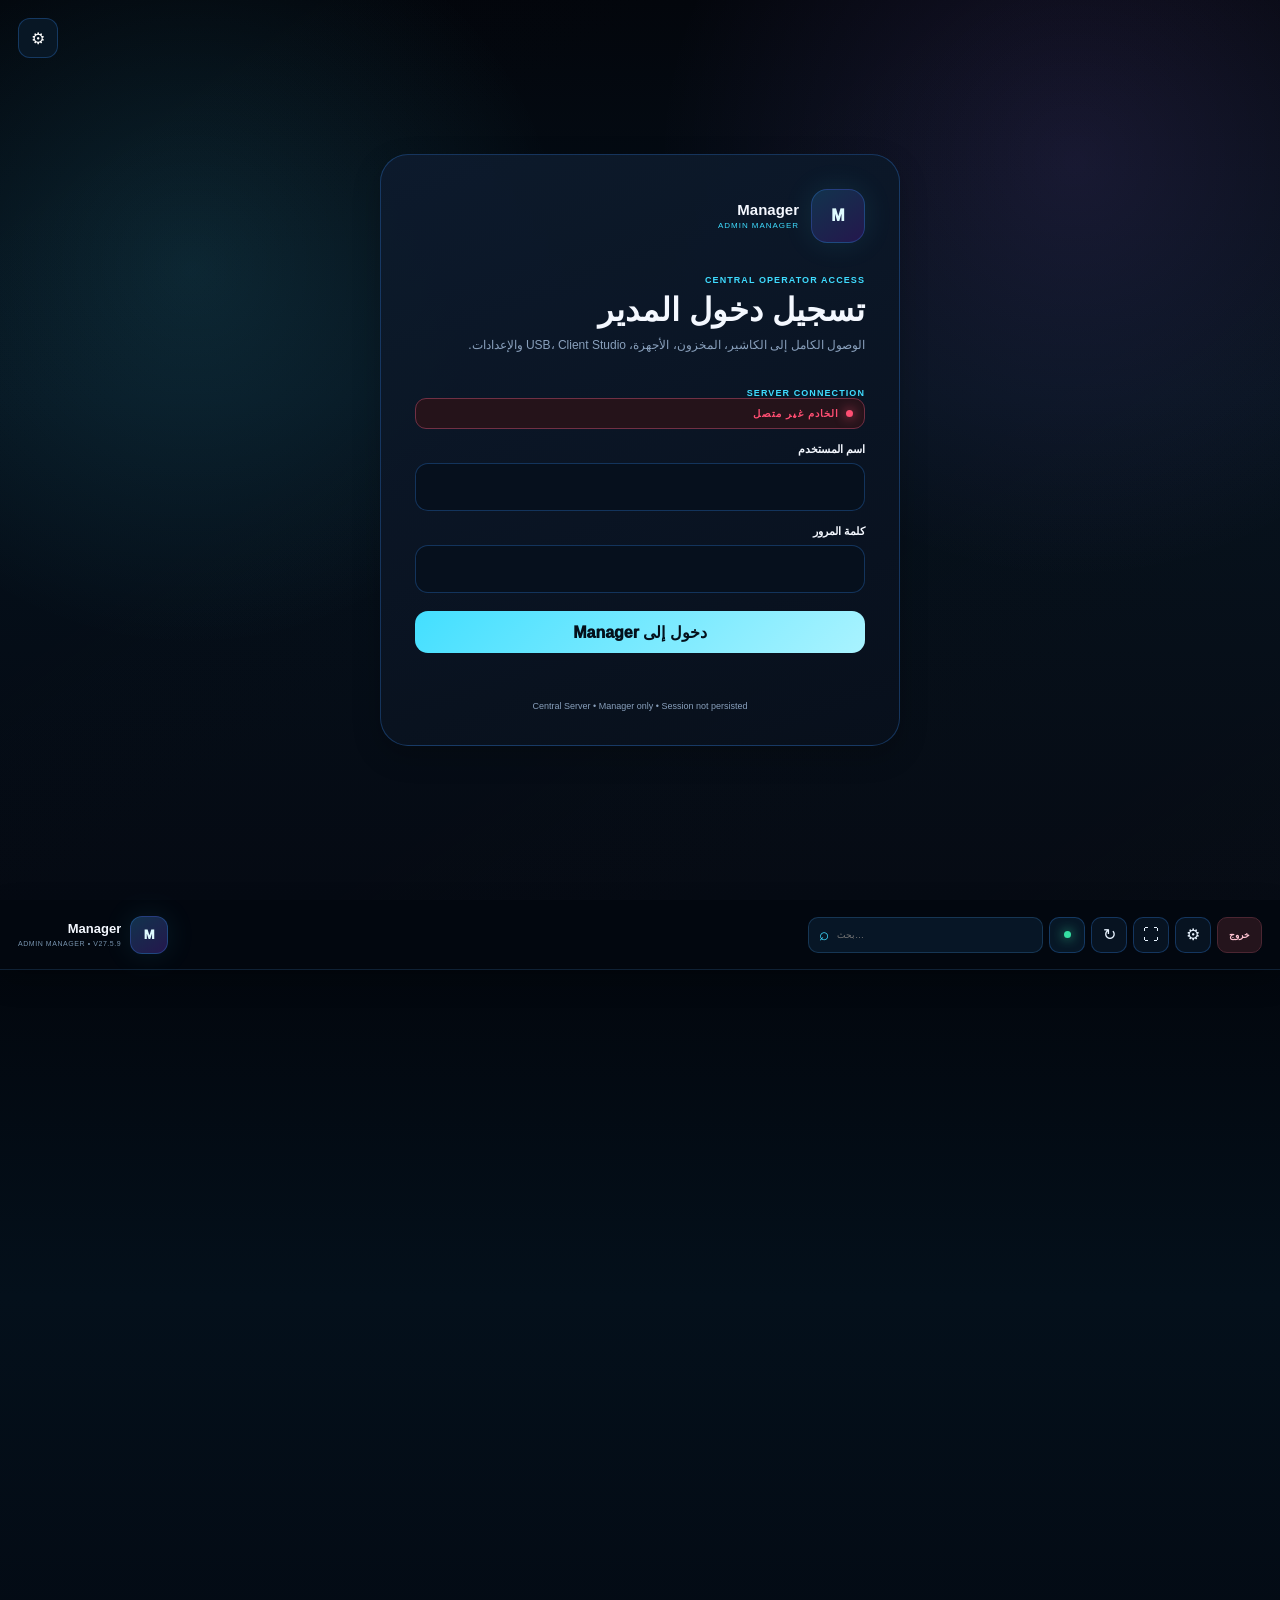
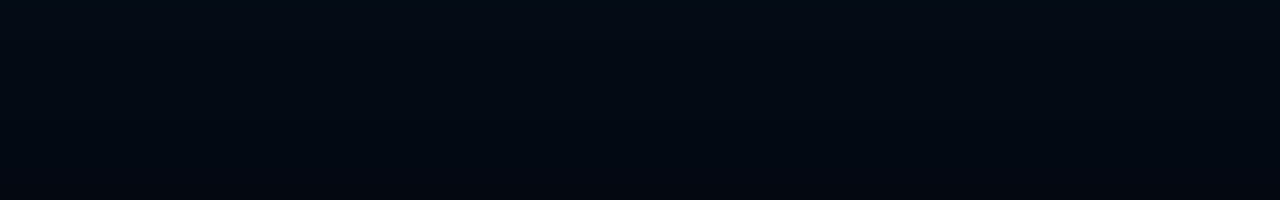
==== commit 0b7b2342: "V27.5.9 - Manager UI version marker" ====
--- a/Manager/manager_app/webui/index.html
+++ b/Manager/manager_app/webui/index.html
@@ -20,7 +20,7 @@
 </section>
 <section id="app" class="manager hidden">
   <header class="topbar glass">
-    <div class="brandline top-brand"><img class="brand-store-logo top-logo" src="" alt=""><div class="mark small">M</div><div><b class="brand-store-name">Manager</b><small>ADMIN MANAGER • V27.5.7</small></div></div>
+    <div class="brandline top-brand"><img class="brand-store-logo top-logo" src="" alt=""><div class="mark small">M</div><div><b class="brand-store-name">Manager</b><small>ADMIN MANAGER • V27.5.9</small></div></div>
     <nav id="top-nav" class="top-nav" aria-label="القوائم الرئيسية"></nav>
     <div class="top-actions"><div class="top-search" role="search"><span>⌕</span><input id="global-search" placeholder="بحث…" aria-label="بحث داخل Manager"></div><div id="server-status" class="status-chip" title="حالة الخادم"><span class="dot"></span></div><div id="top-user" class="user-chip">Admin</div><button id="refresh-btn" class="icon-btn">↻</button><button id="fullscreen-btn" class="icon-btn">⛶</button><div class="settings-menu"><button id="top-settings-btn" class="icon-btn" title="الإعدادات">⚙</button><div id="settings-dropdown" class="settings-dropdown hidden"><button type="button" data-settings-shortcut="general"><span>⚙</span><b>النظام</b></button><button type="button" data-settings-shortcut="pos"><span>▣</span><b>POS والطباعة</b></button><button type="button" data-settings-shortcut="client"><span>◈</span><b>Client Studio</b></button><button type="button" data-settings-shortcut="branding"><span>◉</span><b>الهوية والمظهر</b></button></div></div><button id="logout-btn" class="danger-btn">خروج</button></div>
   </header>
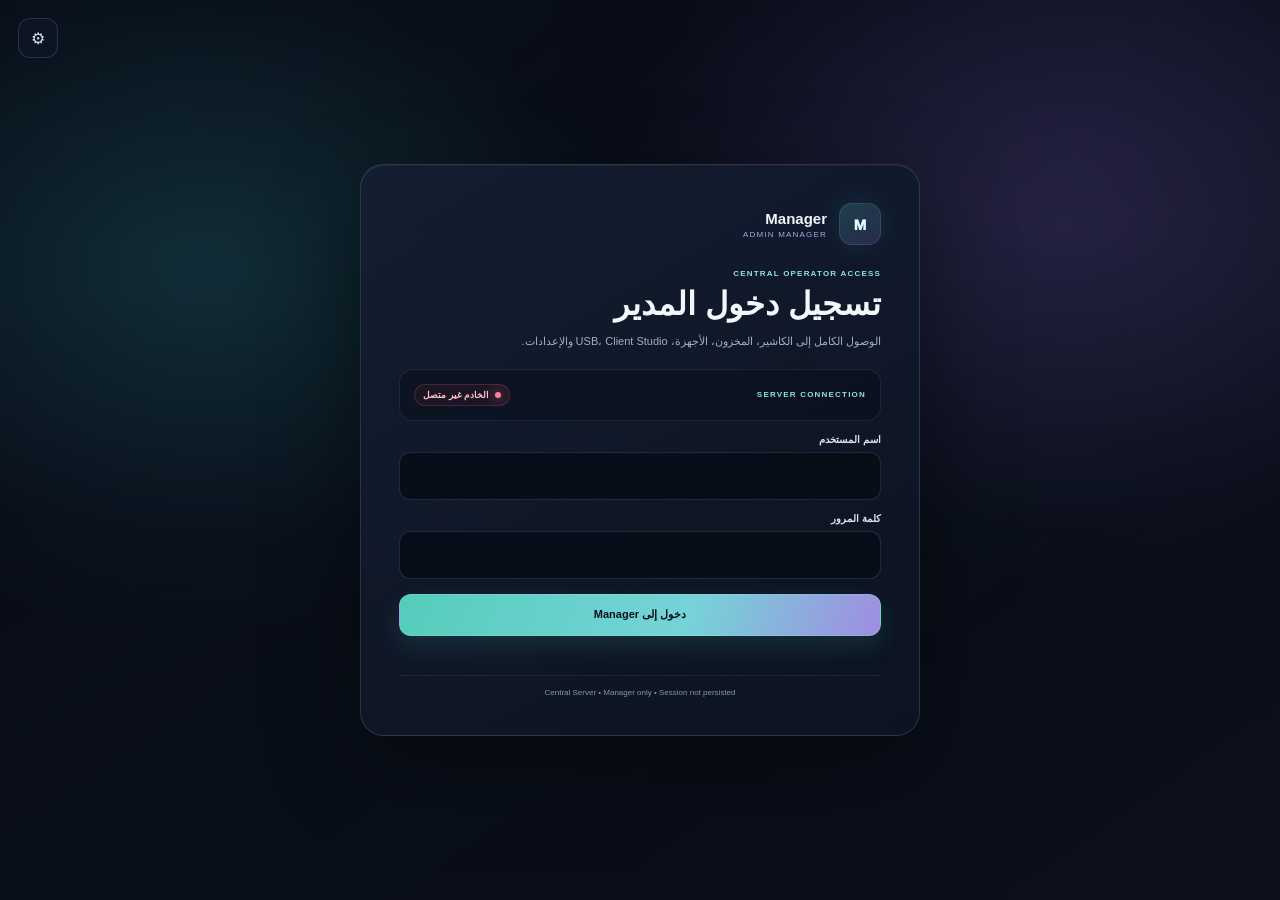
==== commit 90aab52e: "Release 27.6.1 with responsive Pro Max UI Co-authored-by: arena-agent <297053741+arena-agent@users.n" ====
--- a/Manager/manager_app/webui/index.html
+++ b/Manager/manager_app/webui/index.html
@@ -4,7 +4,8 @@
 <meta charset="utf-8">
 <meta name="viewport" content="width=device-width,initial-scale=1,viewport-fit=cover">
 <title>Manager</title>
-<link rel="stylesheet" href="style.css">
+  <link rel="stylesheet" href="style.css">
+  <link rel="stylesheet" href="design-pro-max.css">
 </head>
 <body>
 <div id="boot" class="boot"><div class="boot-card"><img class="brand-store-logo boot-logo" src="" alt=""><div class="mark">M</div><b class="brand-store-name">Manager</b><span>جاري تجهيز مساحة المدير…</span></div></div>
@@ -12,7 +13,7 @@
   <div class="login-art"></div><button id="login-admin-settings" class="login-admin-icon" title="إعدادات الاتصال">⚙</button><div class="login-card glass">
     <div class="brandline"><img class="brand-store-logo login-logo" src="" alt=""><div class="mark">M</div><div><b class="brand-store-name">Manager</b><small>ADMIN MANAGER</small></div></div>
     <div class="eyebrow">CENTRAL OPERATOR ACCESS</div><h1>تسجيل دخول المدير</h1><p>الوصول الكامل إلى الكاشير، المخزون، الأجهزة، USB، Client Studio والإعدادات.</p>
-    <div class="server-config"><div class="eyebrow">SERVER CONNECTION <span id="login-server-status" class="status-chip offline"><span class="dot"></span> الخادم غير متصل</span></div><div id="login-server-panel" class="login-server-panel hidden"><div class="form-grid"><label>IP الخادم<input id="server-ip" value="127.0.0.1"></label><label>Port<input id="server-port" type="number" value="8787"></label></div><label>اسم المحل<input id="store-name" placeholder="اسم المحل"></label><button id="server-save" class="secondary big">حفظ واختبار الاتصال</button><div id="server-error" class="error"></div></div></div><label>اسم المستخدم<input id="login-user" autocomplete="username"></label>
+    <div class="server-config"><div class="eyebrow">SERVER CONNECTION <span id="login-server-status" class="status-chip offline"><span class="dot"></span> الخادم غير متصل</span></div><div id="login-server-panel" class="login-server-panel hidden"><div class="form-grid"><label>البروتوكول<select id="server-scheme"><option value="http">HTTP</option><option value="https">HTTPS</option></select></label><label>IP / Host الخادم<input id="server-ip" value="127.0.0.1"></label><label>Port<input id="server-port" type="number" value="8787"></label></div><label>رمز التحكم الآمن<input id="manager-token" type="password" autocomplete="new-password" placeholder="انسخه من Server/server_config.json"></label><small>الرمز مطلوب للتحكم بالأجهزة؛ لا تشاركه مع غير المسؤولين. استخدم HTTPS عند العمل على شبكة غير موثوقة.</small><label>اسم المحل<input id="store-name" placeholder="اسم المحل"></label><button id="server-save" class="secondary big">حفظ واختبار الاتصال</button><div id="server-error" class="error"></div></div></div><label>اسم المستخدم<input id="login-user" autocomplete="username"></label>
     <label>كلمة المرور<input id="login-pass" type="password" autocomplete="current-password"></label>
     <button id="login-btn" class="primary big">دخول إلى Manager</button><div id="login-error" class="error"></div>
     <div class="security-note">Central Server • Manager only • Session not persisted</div>
@@ -20,9 +21,9 @@
 </section>
 <section id="app" class="manager hidden">
   <header class="topbar glass">
-    <div class="brandline top-brand"><img class="brand-store-logo top-logo" src="" alt=""><div class="mark small">M</div><div><b class="brand-store-name">Manager</b><small>ADMIN MANAGER • V27.5.9</small></div></div>
+    <div class="brandline top-brand"><img class="brand-store-logo top-logo" src="" alt=""><div class="mark small">M</div><div><b class="brand-store-name">Manager</b><small>ADMIN MANAGER • V27.6.1</small></div></div>
     <nav id="top-nav" class="top-nav" aria-label="القوائم الرئيسية"></nav>
-    <div class="top-actions"><div class="top-search" role="search"><span>⌕</span><input id="global-search" placeholder="بحث…" aria-label="بحث داخل Manager"></div><div id="server-status" class="status-chip" title="حالة الخادم"><span class="dot"></span></div><div id="top-user" class="user-chip">Admin</div><button id="refresh-btn" class="icon-btn">↻</button><button id="fullscreen-btn" class="icon-btn">⛶</button><div class="settings-menu"><button id="top-settings-btn" class="icon-btn" title="الإعدادات">⚙</button><div id="settings-dropdown" class="settings-dropdown hidden"><button type="button" data-settings-shortcut="general"><span>⚙</span><b>النظام</b></button><button type="button" data-settings-shortcut="pos"><span>▣</span><b>POS والطباعة</b></button><button type="button" data-settings-shortcut="client"><span>◈</span><b>Client Studio</b></button><button type="button" data-settings-shortcut="branding"><span>◉</span><b>الهوية والمظهر</b></button></div></div><button id="logout-btn" class="danger-btn">خروج</button></div>
+    <div class="top-actions"><div class="top-search" role="search"><span>⌕</span><input id="global-search" placeholder="بحث…" aria-label="بحث داخل Manager"></div><div id="server-status" class="status-chip" title="حالة الخادم"><span class="dot"></span></div><div id="top-user" class="user-chip">Admin</div><button id="refresh-btn" class="icon-btn" title="تحديث الوحدة الحالية" aria-label="تحديث الوحدة الحالية">↻</button><button id="fullscreen-btn" class="icon-btn" title="ملء الشاشة" aria-label="ملء الشاشة">⛶</button><div class="settings-menu"><button id="top-settings-btn" class="icon-btn" title="الإعدادات" aria-label="الإعدادات">⚙</button><div id="settings-dropdown" class="settings-dropdown hidden"><button type="button" data-settings-shortcut="general"><span>⚙</span><b>النظام</b></button><button type="button" data-settings-shortcut="pos"><span>▣</span><b>POS والطباعة</b></button><button type="button" data-settings-shortcut="client"><span>◈</span><b>Client Studio</b></button><button type="button" data-settings-shortcut="branding"><span>◉</span><b>الهوية والمظهر</b></button></div></div><button id="logout-btn" class="danger-btn">خروج</button></div>
   </header>
   <main id="workspace" class="workspace"></main>
 </section>
--- a/Manager/manager_app/webui/style.css
+++ b/Manager/manager_app/webui/style.css
@@ -165,3 +165,17 @@
 @media(max-width:1250px){.topbar{grid-template-columns:205px minmax(220px,1fr) minmax(380px,auto)!important}.top-actions .top-search{width:190px!important;min-width:150px!important}.device-tabs-shell{grid-template-columns:minmax(460px,1fr)!important}.designer-shell{grid-template-columns:190px minmax(320px,1fr) 360px!important}}
 @media(max-width:980px){.topbar{grid-template-columns:170px minmax(0,1fr) auto!important;grid-template-areas:"brand nav actions"!important;padding:0 9px!important}.top-brand{max-width:170px!important}.top-brand small{display:none!important}.top-nav{justify-content:flex-start!important;overflow-x:auto!important;scrollbar-width:none!important}.top-nav::-webkit-scrollbar{display:none}.top-actions .top-search{width:145px!important;min-width:120px!important}.top-actions .user-chip,.top-actions .danger-btn{display:none!important}.home-kpis{grid-template-columns:repeat(2,1fr)!important}.home-grid-main{grid-template-columns:1fr!important}.designer-shell{grid-template-columns:1fr!important}.designer-preview{min-height:540px!important}.live-client-frame{height:520px!important}}
 @media(max-width:680px){.topbar{grid-template-columns:36px 1fr auto!important}.top-brand .brand-store-name,.top-brand small{display:none!important}.top-brand .brand-store-logo{width:30px!important;height:30px!important}.top-nav .nav-direct-item,.top-nav .nav-group{width:36px!important;min-width:36px!important;height:36px!important}.top-nav .nav-direct-item,.top-nav .nav-group-toggle{width:36px!important;height:36px!important}.top-nav .nav-group-items{min-width:245px!important;grid-template-columns:1fr!important}.top-actions .top-search{width:115px!important;min-width:115px!important}.top-actions .icon-btn,.top-actions .status-chip{width:32px!important;min-width:32px!important;height:32px!important}.page{padding:12px 10px 20px!important}.home-kpis{grid-template-columns:1fr!important}.home-topline{align-items:flex-start!important}.home-clock{min-width:125px!important}.device-tab-card{grid-template-columns:1fr!important}.device-tab-hardware .hardware-icon-grid{grid-template-columns:repeat(2,minmax(0,1fr))!important}.settings-workspace{grid-template-columns:58px minmax(0,1fr)!important}.settings-page .settings-tab{height:40px!important;min-height:40px!important}}
+
+/* V27.5.9: spacious 64x64 top-bar icons and hover-persistent dropdowns */
+.topbar{height:92px!important;min-height:92px!important;grid-template-columns:minmax(230px,300px) minmax(420px,1fr) auto!important;padding:0 18px!important;gap:18px!important;}
+.top-nav{gap:10px!important;justify-content:center!important;overflow:visible!important;}
+.top-nav .nav-direct-item,.top-nav .nav-group{width:64px!important;min-width:64px!important;height:64px!important;flex:0 0 64px!important;}
+.top-nav .nav-direct-item,.top-nav .nav-group-toggle{width:64px!important;height:64px!important;border-radius:16px!important;}
+.top-nav .nav-direct-item .ni,.top-nav .nav-group-icon{width:64px!important;height:64px!important;font-size:30px!important;}
+.top-nav .nav-group-items{top:calc(100% + 3px)!important;min-width:330px!important;padding:9px!important;gap:6px!important;}
+.top-nav .nav-group-items .nav-item{height:46px!important;min-height:46px!important;padding:8px 10px!important;font-size:10px!important;border-radius:10px!important;}
+.top-nav .nav-group-items .nav-item .ni{width:28px!important;height:28px!important;font-size:17px!important;}
+.top-nav .nav-group:not(.collapsed)>.nav-group-toggle{box-shadow:0 8px 28px rgba(73,223,255,.14)!important;}
+.table-empty{min-height:180px;display:grid;place-items:center;align-content:center;gap:6px;text-align:center;color:var(--muted);padding:28px}.table-empty .empty-icon{font-size:34px;color:var(--cyan)}.table-empty b{color:#eaf7ff;font-size:12px}.table-empty small{font-size:9px}
+@media(max-width:1200px){.topbar{grid-template-columns:minmax(180px,240px) minmax(360px,1fr) auto!important;gap:10px!important}.top-nav{gap:5px!important}.top-nav .nav-direct-item,.top-nav .nav-group{width:56px!important;min-width:56px!important;height:56px!important}.top-nav .nav-direct-item,.top-nav .nav-group-toggle{width:56px!important;height:56px!important}.top-nav .nav-direct-item .ni,.top-nav .nav-group-icon{width:56px!important;height:56px!important;font-size:27px!important}}
+@media(max-width:900px){.topbar{height:78px!important;min-height:78px!important;grid-template-columns:auto minmax(0,1fr) auto!important}.top-nav{overflow-x:auto!important;justify-content:flex-start!important;padding:0 4px!important}.top-nav .nav-direct-item,.top-nav .nav-group{width:52px!important;min-width:52px!important;height:52px!important}.top-nav .nav-direct-item,.top-nav .nav-group-toggle{width:52px!important;height:52px!important}.top-nav .nav-direct-item .ni,.top-nav .nav-group-icon{width:52px!important;height:52px!important;font-size:25px!important}}
--- a/Manager/manager_app/webui/design-pro-max.css
+++ b/Manager/manager_app/webui/design-pro-max.css
@@ -0,0 +1,552 @@
+/* Manager UI refresh — visual-only layer above the existing module stylesheet. */
+:root {
+  color-scheme: dark;
+  --bg: #080d17;
+  --panel: #111a2a;
+  --panel2: #151f33;
+  --line: rgba(157, 177, 211, .16);
+  --line2: rgba(157, 177, 211, .1);
+  --text: #f3f6fb;
+  --muted: #97a5ba;
+  --cyan: #6fdaca;
+  --purple: #a691ef;
+  --green: #65d9a8;
+  --warn: #f1c879;
+  --red: #fa8297;
+  --shadow: 0 22px 70px rgba(0, 0, 0, .28);
+  --pm-accent: #6fdaca;
+  --pm-violet: #a691ef;
+  --pm-radius: 18px;
+}
+
+*, *::before, *::after { box-sizing: border-box; }
+html, body { width: 100%; min-width: 320px; min-height: 100%; background: #080d17; }
+body {
+  color: var(--text);
+  font-family: "Segoe UI", Tahoma, Arial, sans-serif;
+  background:
+    radial-gradient(ellipse at 7% 0%, rgba(54, 153, 144, .11), transparent 31%),
+    radial-gradient(ellipse at 92% 2%, rgba(118, 86, 180, .13), transparent 29%),
+    linear-gradient(155deg, #080d17 0%, #0b1120 55%, #080c15 100%);
+  overflow: hidden;
+}
+button, input, select, textarea { font: inherit; }
+button { -webkit-tap-highlight-color: transparent; }
+button:focus-visible, input:focus-visible, select:focus-visible, textarea:focus-visible {
+  outline: 2px solid var(--pm-accent) !important;
+  outline-offset: 3px !important;
+  box-shadow: 0 0 0 5px rgba(111, 218, 202, .12) !important;
+}
+.hidden { display: none !important; }
+.glass {
+  border-color: var(--line) !important;
+  background: linear-gradient(145deg, rgba(18, 28, 46, .96), rgba(12, 19, 33, .97)) !important;
+  box-shadow: var(--shadow) !important;
+  backdrop-filter: blur(16px) !important;
+}
+
+/* Branded startup state */
+#boot.boot {
+  display: grid;
+  place-items: center;
+  background:
+    radial-gradient(ellipse at 50% 45%, rgba(54, 153, 144, .12), transparent 33%),
+    #080d17;
+}
+#boot .boot-card {
+  width: min(380px, calc(100vw - 36px));
+  padding: 34px 28px;
+  gap: 13px;
+  border: 1px solid rgba(157, 177, 211, .17);
+  border-radius: 24px;
+  background: linear-gradient(145deg, rgba(20, 31, 50, .97), rgba(11, 18, 32, .98));
+  box-shadow: 0 30px 90px rgba(0, 0, 0, .36);
+}
+#boot .boot-logo { width: 46px; height: 46px; border-radius: 13px; object-fit: contain; }
+#boot .mark { width: 48px; height: 48px; border-radius: 15px; background: linear-gradient(145deg, rgba(65, 190, 175, .24), rgba(116, 93, 174, .26)); }
+#boot .brand-store-name { color: #eef5fb; font-size: 17px; }
+#boot .boot-card span { color: var(--muted); font-size: 10px; }
+
+/* Sign in / server setup */
+#login.login-screen:not(.hidden) {
+  position: fixed;
+  z-index: 100;
+  inset: 0;
+  display: grid !important;
+  place-items: center;
+  min-height: 100vh;
+  min-height: 100dvh;
+  height: auto;
+  padding: 28px 18px;
+  overflow: auto;
+  background:
+    radial-gradient(ellipse at 17% 30%, rgba(44, 160, 153, .13), transparent 30%),
+    radial-gradient(ellipse at 83% 25%, rgba(127, 98, 192, .16), transparent 32%),
+    linear-gradient(145deg, rgba(8, 13, 23, .85), rgba(9, 14, 25, .98));
+}
+#login .login-art { position: fixed; opacity: .55; pointer-events: none; }
+#login .login-card.glass {
+  position: relative;
+  z-index: 1;
+  width: min(560px, 100%);
+  max-height: calc(100dvh - 40px);
+  overflow: auto;
+  padding: clamp(24px, 4vw, 38px);
+  border: 1px solid rgba(157, 177, 211, .2) !important;
+  border-radius: 24px;
+  background: linear-gradient(150deg, rgba(20, 30, 49, .97), rgba(12, 19, 33, .985)) !important;
+  box-shadow: 0 32px 95px rgba(0, 0, 0, .4), inset 0 1px 0 rgba(255, 255, 255, .045) !important;
+}
+#login .brandline { gap: 12px; }
+#login .brandline b { color: #f2f6fc; font-size: 15px; }
+#login .brandline small { color: #9aafe0; font-size: 8px; letter-spacing: .15em; }
+#login .brand-store-logo { width: 42px; height: 42px; border-radius: 12px; object-fit: contain; }
+#login .mark { width: 42px; height: 42px; border-radius: 13px; background: linear-gradient(145deg, rgba(65, 190, 175, .24), rgba(116, 93, 174, .26)); font-size: 15px; }
+#login .eyebrow { margin-top: 24px; color: #8fe4d7; font-size: 8px; letter-spacing: .15em; }
+#login h1 { margin: 7px 0 8px; color: #f3f6fb; font-size: clamp(25px, 4vw, 32px); }
+#login .login-card > p { margin: 0 0 16px; color: #a1aec2; font-size: 11px; line-height: 1.9; }
+#login .login-card label { display: block; margin-top: 13px; color: #dbe3ef; font-size: 10px; font-weight: 700; }
+#login input, #login select {
+  width: 100%;
+  min-height: 43px;
+  margin-top: 7px;
+  padding: 9px 12px;
+  border: 1px solid rgba(157, 177, 211, .17);
+  border-radius: 11px;
+  outline: none;
+  background: rgba(7, 13, 23, .82);
+  color: #f2f6fb;
+  font-size: 11px;
+  transition: border-color .18s ease, box-shadow .18s ease;
+}
+#login input::placeholder { color: #72829a; }
+#login input:focus, #login select:focus { border-color: rgba(111, 218, 202, .55); box-shadow: 0 0 0 4px rgba(111, 218, 202, .09); }
+#login .server-config { margin: 17px 0 12px; padding: 14px; border: 1px solid rgba(157, 177, 211, .12); border-radius: 14px; background: rgba(7, 13, 23, .45); }
+#login .server-config > .eyebrow { display: flex; align-items: center; justify-content: space-between; flex-wrap: wrap; gap: 8px; margin: 0; }
+#login .server-config .form-grid { gap: 9px; }
+#login .server-config small { display: block; margin-top: 8px; color: #8594aa; font-size: 9px; line-height: 1.7; }
+#login .status-chip { display: inline-flex; align-items: center; gap: 6px; padding: 5px 8px; border: 1px solid rgba(250, 130, 151, .19); border-radius: 999px; background: rgba(83, 33, 49, .23); color: #ffc0ca; font-size: 9px; letter-spacing: 0; white-space: nowrap; }
+#login .status-chip.online { border-color: rgba(101, 217, 168, .2); background: rgba(24, 83, 63, .2); color: #a4ebc7; }
+#login .status-chip .dot { width: 6px; height: 6px; }
+#login .primary, #login .secondary.big, #login .big {
+  display: inline-flex;
+  align-items: center;
+  justify-content: center;
+  min-height: 46px;
+  margin-top: 15px;
+  border-radius: 12px;
+  font-size: 11px;
+  font-weight: 800;
+  transition: transform .18s ease, filter .18s ease, box-shadow .18s ease;
+}
+#login .primary {
+  border: 1px solid rgba(165, 255, 231, .15);
+  background: linear-gradient(110deg, #55cdbb, #76d3d8 60%, #9f8de1);
+  color: #08151d;
+  box-shadow: 0 10px 24px rgba(63, 179, 165, .16);
+}
+#login .primary:hover { transform: translateY(-1px); filter: brightness(1.06); }
+#login .secondary.big { border: 1px solid rgba(157, 177, 211, .18); background: rgba(22, 34, 54, .86); color: #dce6f3; cursor: pointer; }
+#login .error { min-height: 17px; margin: 7px 0 0; color: #ff9eae; font-size: 10px; line-height: 1.6; }
+#login .security-note { margin-top: 15px; padding-top: 12px; border-top: 1px solid rgba(157, 177, 211, .1); color: #8795aa; font-size: 8px; }
+#login-admin-settings { border-color: rgba(157, 177, 211, .2); border-radius: 12px; background: rgba(15, 23, 39, .85); color: #d7e3f2; }
+
+/* Main application frame and responsive top navigation */
+#app.manager:not(.hidden) {
+  display: flex !important;
+  flex-direction: column;
+  width: 100%;
+  height: 100vh;
+  height: 100dvh;
+  min-height: 0;
+  overflow: hidden;
+  background: transparent;
+}
+#app.manager > header.topbar.glass {
+  display: grid !important;
+  grid-template-columns: minmax(155px, 205px) minmax(200px, 1fr) auto !important;
+  grid-template-areas: "brand nav actions" !important;
+  align-items: center !important;
+  gap: 11px !important;
+  width: 100%;
+  height: 70px !important;
+  min-height: 70px !important;
+  flex: 0 0 70px;
+  padding: 0 16px !important;
+  border: 0 !important;
+  border-bottom: 1px solid rgba(157, 177, 211, .13) !important;
+  border-radius: 0 !important;
+  background: rgba(10, 16, 28, .96) !important;
+  box-shadow: 0 10px 32px rgba(0, 0, 0, .2) !important;
+  backdrop-filter: blur(18px) !important;
+  z-index: 500;
+}
+#app .top-brand {
+  grid-area: brand !important;
+  display: flex !important;
+  align-items: center !important;
+  gap: 10px !important;
+  min-width: 0 !important;
+  max-width: 205px !important;
+  justify-self: start !important;
+  direction: rtl !important;
+}
+#app .top-brand .brand-store-logo, #app .top-brand .mark.small { width: 36px !important; height: 36px !important; flex: 0 0 36px; border-radius: 12px !important; object-fit: contain; }
+#app .top-brand .brand-store-name { display: block; overflow: hidden; color: #eef4fb !important; font-size: 12px !important; font-weight: 800; text-overflow: ellipsis; white-space: nowrap; }
+#app .top-brand small { display: block !important; overflow: hidden; margin-top: 3px !important; color: #8d9cb3 !important; font-size: 7px !important; letter-spacing: .1em !important; text-overflow: ellipsis; white-space: nowrap !important; }
+#app .top-nav {
+  grid-area: nav !important;
+  display: flex !important;
+  align-items: center !important;
+  justify-content: center !important;
+  gap: 5px !important;
+  min-width: 0 !important;
+  height: 100% !important;
+  direction: rtl !important;
+  overflow: visible;
+}
+#app .top-nav .nav-direct-item, #app .top-nav .nav-group { position: relative !important; width: 42px !important; min-width: 42px !important; height: 42px !important; flex: 0 0 42px !important; margin: 0 !important; }
+#app .top-nav .nav-direct-item, #app .top-nav .nav-group-toggle {
+  display: grid !important;
+  place-items: center !important;
+  width: 42px !important;
+  height: 42px !important;
+  padding: 0 !important;
+  border: 1px solid transparent !important;
+  border-radius: 12px !important;
+  background: transparent !important;
+  color: #dce5f2 !important;
+  cursor: pointer;
+  transition: color .16s ease, border-color .16s ease, background .16s ease;
+}
+#app .top-nav .nav-direct-item > span, #app .top-nav .nav-group-toggle > span { display: none !important; }
+#app .top-nav .nav-direct-item .ni, #app .top-nav .nav-group-icon {
+  display: grid !important;
+  place-items: center !important;
+  width: 24px !important;
+  height: 24px !important;
+  border: 0 !important;
+  border-radius: 8px !important;
+  background: transparent !important;
+  color: #a8b5cb !important;
+  font-size: 18px !important;
+  font-style: normal !important;
+  box-shadow: none !important;
+  transition: color .16s ease, transform .16s ease;
+}
+#app .top-nav .nav-group-toggle::after { display: none !important; }
+#app .top-nav .nav-direct-item:hover, #app .top-nav .nav-group-toggle:hover,
+#app .top-nav .nav-group:not(.collapsed) > .nav-group-toggle,
+#app .top-nav .nav-item.active {
+  border-color: rgba(111, 218, 202, .22) !important;
+  background: rgba(53, 123, 116, .19) !important;
+  color: #effffc !important;
+}
+#app .top-nav .nav-direct-item:hover .ni, #app .top-nav .nav-group-toggle:hover .nav-group-icon,
+#app .top-nav .nav-item.active .ni { transform: translateY(-1px); color: var(--pm-accent) !important; filter: drop-shadow(0 0 7px rgba(111, 218, 202, .35)); }
+#app .top-nav .nav-group-items {
+  position: absolute !important;
+  top: calc(100% + 8px) !important;
+  right: 0 !important;
+  left: auto !important;
+  display: none !important;
+  grid-template-columns: repeat(2, minmax(0, 1fr)) !important;
+  gap: 5px !important;
+  min-width: 300px !important;
+  max-width: min(460px, calc(100vw - 24px));
+  padding: 8px !important;
+  margin: 0 !important;
+  border: 1px solid rgba(157, 177, 211, .2) !important;
+  border-radius: 15px !important;
+  background: rgba(14, 22, 37, .98) !important;
+  box-shadow: 0 20px 52px rgba(0, 0, 0, .42) !important;
+  z-index: 700 !important;
+  backdrop-filter: blur(18px);
+}
+#app .top-nav .nav-group:not(.collapsed) .nav-group-items { display: grid !important; }
+#app .top-nav .nav-group-items .nav-item {
+  display: flex !important;
+  align-items: center !important;
+  gap: 8px !important;
+  width: 100% !important;
+  min-width: 0 !important;
+  min-height: 38px !important;
+  height: 38px !important;
+  padding: 6px 9px !important;
+  border: 1px solid transparent !important;
+  border-radius: 9px !important;
+  background: transparent !important;
+  color: #c8d3e3 !important;
+  font-size: 9px !important;
+  text-align: right !important;
+  direction: rtl !important;
+}
+#app .top-nav .nav-group-items .nav-item > span { display: block !important; min-width: 0; overflow: hidden; text-overflow: ellipsis; white-space: nowrap; }
+#app .top-nav .nav-group-items .nav-item .ni { display: grid !important; place-items: center; width: 24px !important; height: 24px !important; flex: 0 0 24px; border: 0 !important; background: transparent !important; color: #8bded2 !important; font-size: 14px !important; font-style: normal; }
+#app .top-nav .nav-group-items .nav-item:hover { border-color: rgba(111, 218, 202, .12) !important; background: rgba(54, 130, 122, .16) !important; color: #f3fffc !important; }
+#app .top-nav .nav-hint { display: none !important; }
+#app .top-actions {
+  grid-area: actions !important;
+  display: flex !important;
+  align-items: center !important;
+  justify-content: flex-end !important;
+  gap: 6px !important;
+  min-width: 0 !important;
+  direction: ltr !important;
+}
+#app .top-actions .top-search {
+  display: flex !important;
+  align-items: center !important;
+  gap: 7px !important;
+  width: 170px !important;
+  min-width: 125px !important;
+  max-width: 195px !important;
+  height: 36px !important;
+  padding: 0 10px !important;
+  border: 1px solid rgba(157, 177, 211, .14) !important;
+  border-radius: 11px !important;
+  background: rgba(7, 13, 23, .75) !important;
+  box-shadow: none !important;
+}
+#app .top-actions .top-search > span { color: #a6b4c9 !important; font-size: 17px !important; line-height: 1 !important; }
+#app .top-actions .top-search input { width: 100% !important; min-width: 0 !important; height: 30px !important; border: 0 !important; outline: none; background: transparent !important; color: #f1f5fb !important; font-size: 9px !important; }
+#app .top-actions .top-search input::placeholder { color: #7f8ca2; }
+#app .top-actions .status-chip, #app .top-actions .user-chip,
+#app .top-actions .icon-btn, #app .top-actions .danger-btn {
+  height: 35px !important;
+  border-radius: 10px !important;
+}
+#app .top-actions .status-chip {
+  display: grid !important;
+  place-items: center !important;
+  width: 35px !important;
+  min-width: 35px !important;
+  padding: 0 !important;
+  border: 1px solid rgba(101, 217, 168, .15) !important;
+  background: rgba(21, 71, 58, .3) !important;
+  font-size: 0 !important;
+}
+#app .top-actions .status-chip.offline { border-color: rgba(250, 130, 151, .2) !important; background: rgba(78, 31, 46, .34) !important; }
+#app .top-actions .status-chip .dot { width: 7px !important; height: 7px !important; }
+#app .top-actions .status-chip.offline .dot { background: var(--red); box-shadow: 0 0 10px rgba(250, 130, 151, .55); }
+#app .top-actions .user-chip { max-width: 105px !important; overflow: hidden !important; padding: 0 10px !important; border: 1px solid rgba(157, 177, 211, .12) !important; background: rgba(19, 28, 45, .75) !important; color: #dce5f2 !important; font-size: 9px !important; text-overflow: ellipsis !important; white-space: nowrap !important; }
+#app .top-actions .icon-btn, #app .top-actions .danger-btn {
+  display: inline-grid !important;
+  place-items: center !important;
+  width: 35px !important;
+  min-width: 35px !important;
+  padding: 0 !important;
+  border: 1px solid rgba(157, 177, 211, .13) !important;
+  background: rgba(18, 27, 44, .82) !important;
+  color: #d7e2ef !important;
+  cursor: pointer;
+  transition: background .16s ease, border-color .16s ease, color .16s ease, transform .16s ease;
+}
+#app .top-actions .icon-btn:hover { transform: translateY(-1px); border-color: rgba(111, 218, 202, .28) !important; color: #a9f0e4 !important; }
+#app .top-actions .danger-btn { border-color: rgba(250, 130, 151, .19) !important; background: rgba(82, 32, 47, .36) !important; color: #ffb1bf !important; font-size: 9px !important; font-weight: 800; }
+#app .top-actions .danger-btn:hover { border-color: rgba(250, 130, 151, .38) !important; background: rgba(110, 39, 59, .5) !important; }
+#app .settings-menu { position: relative !important; }
+#app .settings-dropdown {
+  position: absolute !important;
+  top: calc(100% + 9px) !important;
+  right: 0 !important;
+  width: 190px !important;
+  padding: 6px !important;
+  border: 1px solid rgba(157, 177, 211, .18) !important;
+  border-radius: 13px !important;
+  background: rgba(14, 22, 37, .98) !important;
+  box-shadow: 0 18px 45px rgba(0, 0, 0, .4) !important;
+  z-index: 710 !important;
+}
+#app .settings-dropdown button { display: flex !important; align-items: center !important; gap: 8px !important; width: 100% !important; min-height: 36px !important; height: auto !important; padding: 7px 9px !important; border: 1px solid transparent !important; border-radius: 9px !important; background: transparent !important; color: #d7e1ef !important; font-size: 9px !important; text-align: right; cursor: pointer; }
+#app .settings-dropdown button:hover { border-color: rgba(111, 218, 202, .12) !important; background: rgba(54, 130, 122, .16) !important; }
+#app .settings-dropdown button span { display: grid; place-items: center; width: 22px; color: #8ee1d5 !important; }
+
+/* Content canvas, modules, tables, forms and dialogs */
+#app.manager > #workspace.workspace {
+  display: block !important;
+  flex: 1 1 auto;
+  width: 100% !important;
+  height: auto !important;
+  min-width: 0 !important;
+  min-height: 0 !important;
+  padding: 0 !important;
+  overflow: auto !important;
+  scrollbar-width: thin;
+  scrollbar-color: rgba(133, 159, 191, .34) transparent;
+}
+#workspace .page { width: 100%; max-width: 1760px !important; min-height: 100%; margin: 0 auto !important; padding: clamp(14px, 1.8vw, 26px) !important; }
+#workspace .eyebrow2 { color: #8ee1d5; font-size: 8px; font-weight: 800; letter-spacing: .13em; }
+#workspace .hero.glass, #workspace .card.glass {
+  border: 1px solid rgba(157, 177, 211, .14) !important;
+  border-radius: var(--pm-radius) !important;
+  background: linear-gradient(145deg, rgba(19, 29, 48, .94), rgba(12, 19, 33, .97)) !important;
+  box-shadow: 0 12px 36px rgba(0, 0, 0, .18), inset 0 1px 0 rgba(255, 255, 255, .025) !important;
+}
+#workspace .hero.glass { position: relative; min-height: 120px; padding: 22px !important; overflow: hidden; }
+#workspace .hero.glass::after { position: absolute; top: -120px; inset-inline-end: 12%; width: 260px; height: 260px; border-radius: 50%; background: radial-gradient(circle, rgba(111, 218, 202, .08), transparent 70%); content: ""; pointer-events: none; }
+#workspace .hero.glass > * { position: relative; z-index: 1; }
+#workspace .hero h1 { margin: 6px 0 5px !important; color: #f2f6fb; font-size: clamp(23px, 2.5vw, 32px) !important; line-height: 1.35; }
+#workspace .hero p { max-width: 880px; color: #9ba9bd !important; font-size: 10px !important; line-height: 1.8; }
+#workspace .card.glass { padding: 16px !important; border-radius: 16px !important; }
+#workspace .kpis { gap: 10px !important; margin-top: 12px !important; }
+#workspace .kpi-card, #workspace .ux-kpi { border-color: rgba(157, 177, 211, .13) !important; border-radius: 15px !important; background: linear-gradient(145deg, rgba(19, 30, 49, .95), rgba(12, 19, 33, .95)) !important; box-shadow: 0 10px 30px rgba(0, 0, 0, .15) !important; }
+#workspace .kpi-copy small { color: #98a8bd !important; font-size: 9px !important; }
+#workspace .kpi-copy strong { color: #f0f5fa !important; font-size: 23px !important; }
+#workspace .grid2, #workspace .grid3 { gap: 12px !important; margin-top: 12px !important; }
+#workspace .section-head { gap: 12px; margin-bottom: 13px !important; }
+#workspace .section-head > b, #workspace .section-head h2 { color: #eaf0f8; font-size: 12px; }
+#workspace .section-head .muted, #workspace .muted { color: #93a2b7 !important; font-size: 9px; line-height: 1.65; }
+#workspace .actions { gap: 7px !important; }
+#workspace .btn, #workspace button.btn {
+  min-height: 35px !important;
+  padding: 8px 12px !important;
+  border: 1px solid rgba(157, 177, 211, .16) !important;
+  border-radius: 10px !important;
+  background: rgba(24, 36, 56, .88) !important;
+  color: #dce5f1 !important;
+  font-size: 9px !important;
+  font-weight: 750 !important;
+  transition: transform .16s ease, background .16s ease, border-color .16s ease, box-shadow .16s ease;
+}
+#workspace .btn:hover, #workspace button.btn:hover { transform: translateY(-1px); border-color: rgba(111, 218, 202, .27) !important; background: rgba(32, 51, 73, .96) !important; }
+#workspace .btn.primary, #workspace button.btn.primary {
+  border-color: rgba(151, 255, 232, .13) !important;
+  background: linear-gradient(115deg, #54cdbc, #79d3d8) !important;
+  color: #07151d !important;
+  box-shadow: 0 7px 19px rgba(61, 178, 164, .13);
+}
+#workspace .btn.primary:hover { filter: brightness(1.06); }
+#workspace .btn.purple { border-color: transparent !important; background: linear-gradient(115deg, #6652ad, #9a85dd) !important; color: #fff !important; }
+#workspace .btn.good { border-color: rgba(101, 217, 168, .2) !important; background: rgba(27, 90, 68, .38) !important; color: #a9edca !important; }
+#workspace .btn.warn { border-color: rgba(241, 200, 121, .22) !important; background: rgba(102, 77, 30, .32) !important; color: #f5d994 !important; }
+#workspace .btn.danger { border-color: rgba(250, 130, 151, .22) !important; background: rgba(93, 37, 54, .35) !important; color: #ffb4c0 !important; }
+#workspace .btn.mini { min-height: 29px !important; padding: 5px 8px !important; border-radius: 8px !important; font-size: 8px !important; }
+#workspace .table-wrap { max-width: 100%; overflow: auto; border: 1px solid rgba(157, 177, 211, .12) !important; border-radius: 12px !important; background: rgba(7, 12, 21, .22); }
+#workspace table.table { border-spacing: 0; }
+#workspace .table th, #workspace .table td { padding: 10px 10px !important; border-bottom-color: rgba(157, 177, 211, .09) !important; color: #d3dce9; font-size: 9px !important; }
+#workspace .table th { position: sticky; top: 0; z-index: 2; background: #141e30 !important; color: #9eacc0 !important; font-size: 8px !important; font-weight: 800; }
+#workspace .table tr:hover td { background: rgba(98, 132, 171, .045); }
+#workspace .badge { padding: 4px 7px !important; border-color: rgba(157, 177, 211, .14) !important; border-radius: 999px !important; background: rgba(18, 28, 44, .75) !important; color: #c7d3e2; font-size: 8px !important; }
+#workspace .badge.good { border-color: rgba(101, 217, 168, .19) !important; background: rgba(24, 83, 63, .27) !important; color: #a6eac7 !important; }
+#workspace .badge.warn { border-color: rgba(241, 200, 121, .18) !important; background: rgba(95, 72, 28, .26) !important; color: #f1d28d !important; }
+#workspace .badge.red { border-color: rgba(250, 130, 151, .2) !important; background: rgba(88, 35, 51, .27) !important; color: #ffacbb !important; }
+#workspace .form-grid { gap: 12px !important; }
+#workspace .field label, #workspace label { color: #b9c5d6; font-size: 10px; }
+#workspace .field input, #workspace .field select, #workspace .field textarea,
+#workspace input:not([type="checkbox"]):not([type="radio"]), #workspace select, #workspace textarea {
+  max-width: 100%;
+  min-height: 39px;
+  padding: 9px 11px;
+  border: 1px solid rgba(157, 177, 211, .15) !important;
+  border-radius: 10px !important;
+  background: rgba(7, 13, 23, .78) !important;
+  color: #f0f4fa !important;
+  font-size: 10px;
+}
+#workspace input::placeholder, #workspace textarea::placeholder { color: #78879d; }
+#workspace input[type="checkbox"], #workspace input[type="radio"] { accent-color: var(--pm-accent); }
+#workspace textarea { min-height: 90px; line-height: 1.6; }
+#workspace .field input:focus, #workspace .field select:focus, #workspace .field textarea:focus { border-color: rgba(111, 218, 202, .48) !important; }
+#workspace .error { color: #ff9eae !important; font-size: 10px; }
+#modal.modal:not(.hidden) { display: grid !important; padding: 20px; background: rgba(3, 7, 13, .78) !important; backdrop-filter: blur(10px) !important; }
+#modal .modal-card.glass { width: min(820px, 100%); max-height: min(90dvh, 960px); padding: clamp(15px, 2.2vw, 23px) !important; border: 1px solid rgba(157, 177, 211, .18) !important; border-radius: 19px !important; background: linear-gradient(150deg, rgba(19, 29, 48, .99), rgba(11, 18, 32, .99)) !important; box-shadow: 0 30px 90px rgba(0, 0, 0, .48) !important; }
+#modal .modal-head { padding-bottom: 12px; border-bottom: 1px solid rgba(157, 177, 211, .11); }
+#modal .modal-head b { color: #f1f5fb; font-size: 14px; }
+#modal .modal-head small { color: #91a0b4; }
+#modal .icon-btn { width: 34px; height: 34px; border: 1px solid rgba(157, 177, 211, .15); border-radius: 10px; background: rgba(21, 32, 50, .9); color: #dce6f3; cursor: pointer; }
+.toast { inset-inline-start: 18px !important; inset-inline-end: auto !important; inset-block-end: 18px !important; max-width: min(430px, calc(100vw - 36px)); padding: 11px 15px !important; border: 1px solid rgba(111, 218, 202, .24) !important; border-radius: 12px !important; background: rgba(17, 29, 47, .97) !important; color: #edf5fb !important; font-size: 10px !important; box-shadow: 0 15px 38px rgba(0, 0, 0, .3); }
+
+/* Responsive touchpoints */
+@media (max-width: 1180px) {
+  #app.manager > header.topbar.glass { grid-template-columns: minmax(140px, 175px) minmax(150px, 1fr) auto !important; gap: 7px !important; padding-inline: 10px !important; }
+  #app .top-nav { justify-content: flex-start !important; gap: 3px !important; }
+  #app .top-nav .nav-direct-item, #app .top-nav .nav-group { width: 39px !important; min-width: 39px !important; height: 39px !important; flex-basis: 39px !important; }
+  #app .top-nav .nav-direct-item, #app .top-nav .nav-group-toggle { width: 39px !important; height: 39px !important; }
+  #app .top-actions { gap: 4px !important; }
+  #app .top-actions .top-search { width: 140px !important; min-width: 110px !important; }
+  #workspace .grid2, #workspace .grid3 { grid-template-columns: minmax(0, 1fr) !important; }
+  #workspace .designer-shell { grid-template-columns: minmax(170px, .5fr) minmax(0, 1.2fr) !important; }
+  #workspace .designer-preview { grid-column: 1 / -1; }
+}
+@media (max-width: 900px) {
+  #app.manager > header.topbar.glass {
+    grid-template-columns: minmax(125px, 165px) minmax(0, 1fr) auto !important;
+    height: auto !important;
+    min-height: 68px !important;
+    flex-basis: auto;
+    padding: 8px 10px !important;
+  }
+  #app .top-brand { max-width: 165px !important; }
+  #app .top-brand small { display: none !important; }
+  #app .top-nav { justify-content: flex-start !important; overflow-x: auto !important; overflow-y: visible !important; scrollbar-width: none; }
+  #app .top-nav::-webkit-scrollbar { display: none; }
+  #app .top-actions .top-search { width: 116px !important; min-width: 100px !important; }
+  #app .top-actions .user-chip { display: none !important; }
+  #workspace .kpis, #workspace .home-kpis { grid-template-columns: repeat(2, minmax(0, 1fr)) !important; }
+  #workspace .home-grid-main { grid-template-columns: minmax(0, 1fr) !important; }
+  #workspace .designer-shell { grid-template-columns: minmax(0, 1fr) !important; }
+  #workspace .designer-tree, #workspace .designer-properties, #workspace .designer-preview { grid-column: 1; }
+  #workspace .designer-preview { min-height: 400px !important; }
+  #workspace .live-client-frame { height: min(64vh, 600px) !important; min-height: 360px !important; }
+  #workspace .settings-workspace { grid-template-columns: 60px minmax(0, 1fr) !important; }
+}
+@media (max-width: 680px) {
+  #login.login-screen:not(.hidden) { align-items: start; padding: 14px 12px; }
+  #login .login-card.glass { max-height: calc(100dvh - 28px); padding: 22px 18px; border-radius: 19px; }
+  #login .server-config { padding: 11px; }
+  #login .server-config .form-grid { grid-template-columns: repeat(2, minmax(0, 1fr)); }
+  #login .server-config .form-grid label:first-child { grid-column: 1 / -1; }
+  #login .server-config .form-grid label { min-width: 0; }
+  #app.manager > header.topbar.glass {
+    grid-template-columns: minmax(0, 1fr) auto !important;
+    grid-template-areas: "brand actions" "nav nav" !important;
+    row-gap: 5px !important;
+    padding: 7px 10px 6px !important;
+  }
+  #app .top-brand { max-width: none !important; }
+  #app .top-brand .brand-store-logo, #app .top-brand .mark.small { width: 32px !important; height: 32px !important; flex-basis: 32px; }
+  #app .top-brand .brand-store-name { font-size: 10px !important; }
+  #app .top-nav { min-height: 37px !important; justify-content: flex-start !important; gap: 4px !important; }
+  #app .top-nav .nav-direct-item, #app .top-nav .nav-group { width: 36px !important; min-width: 36px !important; height: 36px !important; flex-basis: 36px !important; }
+  #app .top-nav .nav-direct-item, #app .top-nav .nav-group-toggle { width: 36px !important; height: 36px !important; border-radius: 10px !important; }
+  #app .top-nav .nav-direct-item .ni, #app .top-nav .nav-group-icon { width: 23px !important; height: 23px !important; font-size: 16px !important; }
+  #app .top-nav .nav-group-items { position: fixed !important; top: 112px !important; right: 10px !important; left: 10px !important; width: auto !important; min-width: 0 !important; max-width: none !important; grid-template-columns: repeat(2, minmax(0, 1fr)) !important; }
+  #app .top-actions { gap: 4px !important; }
+  #app .top-actions .top-search, #app .top-actions .user-chip { display: none !important; }
+  #app .top-actions .status-chip, #app .top-actions .icon-btn, #app .top-actions .danger-btn { width: 31px !important; min-width: 31px !important; height: 31px !important; }
+  #app .top-actions #logout-btn { display: inline-grid !important; color: transparent !important; font-size: 0 !important; }
+  #app .top-actions #logout-btn::after { content: "↪"; color: #ffb1bf; font-size: 16px; }
+  #app .top-actions #refresh-btn, #app .top-actions #fullscreen-btn, #app .top-actions #top-settings-btn { font-size: 13px; }
+  #workspace .page { padding: 12px 10px 22px !important; }
+  #workspace .hero.glass { align-items: flex-start; flex-direction: column; min-height: 0; gap: 12px; padding: 16px !important; }
+  #workspace .hero h1 { font-size: 22px !important; }
+  #workspace .hero p { font-size: 9px !important; }
+  #workspace .hero .actions { width: 100%; }
+  #workspace .hero .actions .btn { flex: 1 1 auto; }
+  #workspace .kpis, #workspace .home-kpis { gap: 8px !important; }
+  #workspace .kpi-copy strong { font-size: 19px !important; }
+  #workspace .card.glass { padding: 12px !important; }
+  #workspace .grid2, #workspace .grid3 { gap: 9px !important; margin-top: 9px !important; }
+  #workspace .form-grid { grid-template-columns: minmax(0, 1fr) !important; }
+  #workspace .settings-workspace { grid-template-columns: 48px minmax(0, 1fr) !important; gap: 7px !important; }
+  #workspace .settings-page .settings-tab { width: 40px !important; height: 40px !important; min-height: 40px !important; }
+  #workspace .settings-page .settings-panel { min-width: 0; padding: 9px !important; }
+  #workspace .table-wrap { max-width: calc(100vw - 44px); }
+  #modal.modal:not(.hidden) { align-items: end; padding: 8px; }
+  #modal .modal-card.glass { max-height: 92dvh; border-radius: 17px !important; }
+}
+@media (max-width: 420px) {
+  #login .login-card.glass { padding: 19px 15px; }
+  #login .server-config .form-grid { grid-template-columns: minmax(0, 1fr); }
+  #login .server-config .form-grid label:first-child { grid-column: auto; }
+  #app .top-brand .brand-store-name { max-width: 82px; }
+  #app .top-actions #fullscreen-btn { display: none !important; }
+  #app .top-nav .nav-group-items { grid-template-columns: minmax(0, 1fr) !important; }
+  #workspace .kpis, #workspace .home-kpis { grid-template-columns: repeat(2, minmax(0, 1fr)) !important; }
+  #workspace .home-clock { min-width: 100px !important; }
+  #workspace .settings-workspace { grid-template-columns: 42px minmax(0, 1fr) !important; }
+}
+@media (prefers-reduced-motion: reduce) {
+  *, *::before, *::after { scroll-behavior: auto !important; animation-duration: .01ms !important; animation-iteration-count: 1 !important; transition-duration: .01ms !important; }
+}
